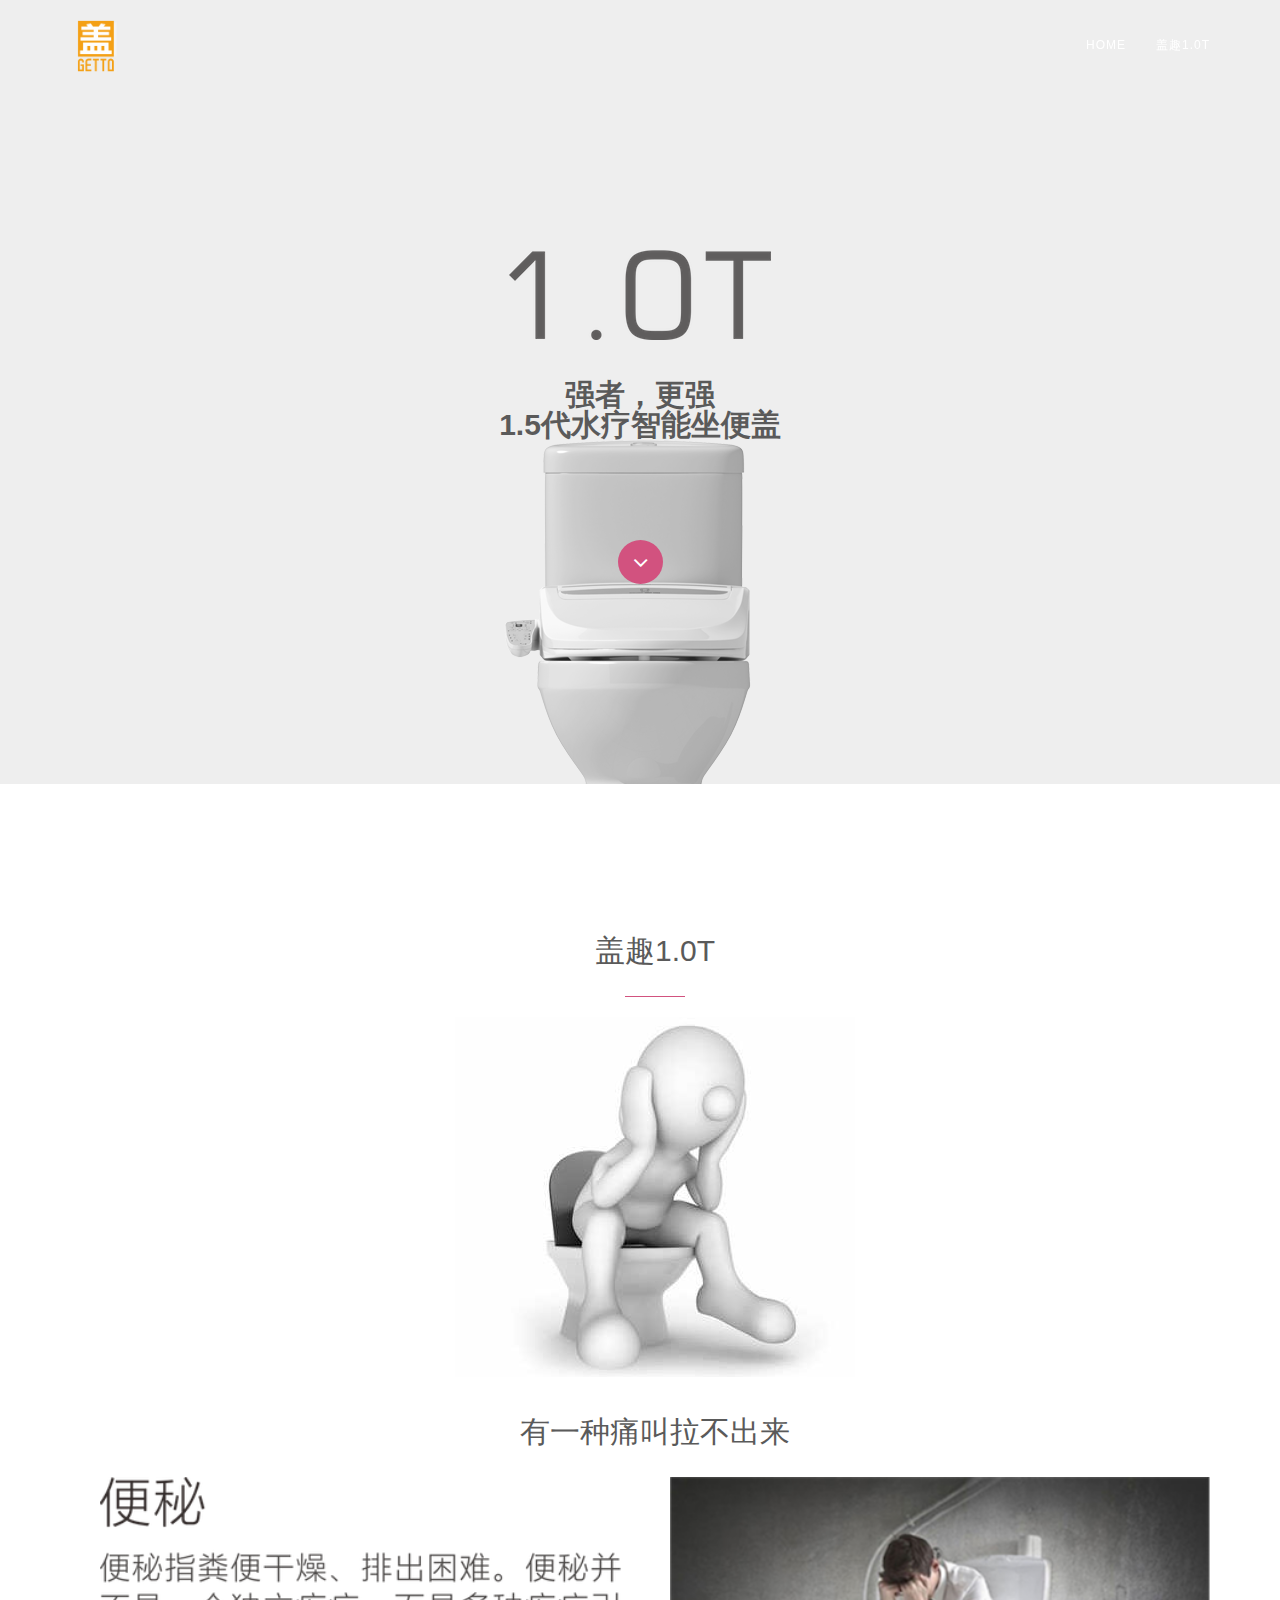
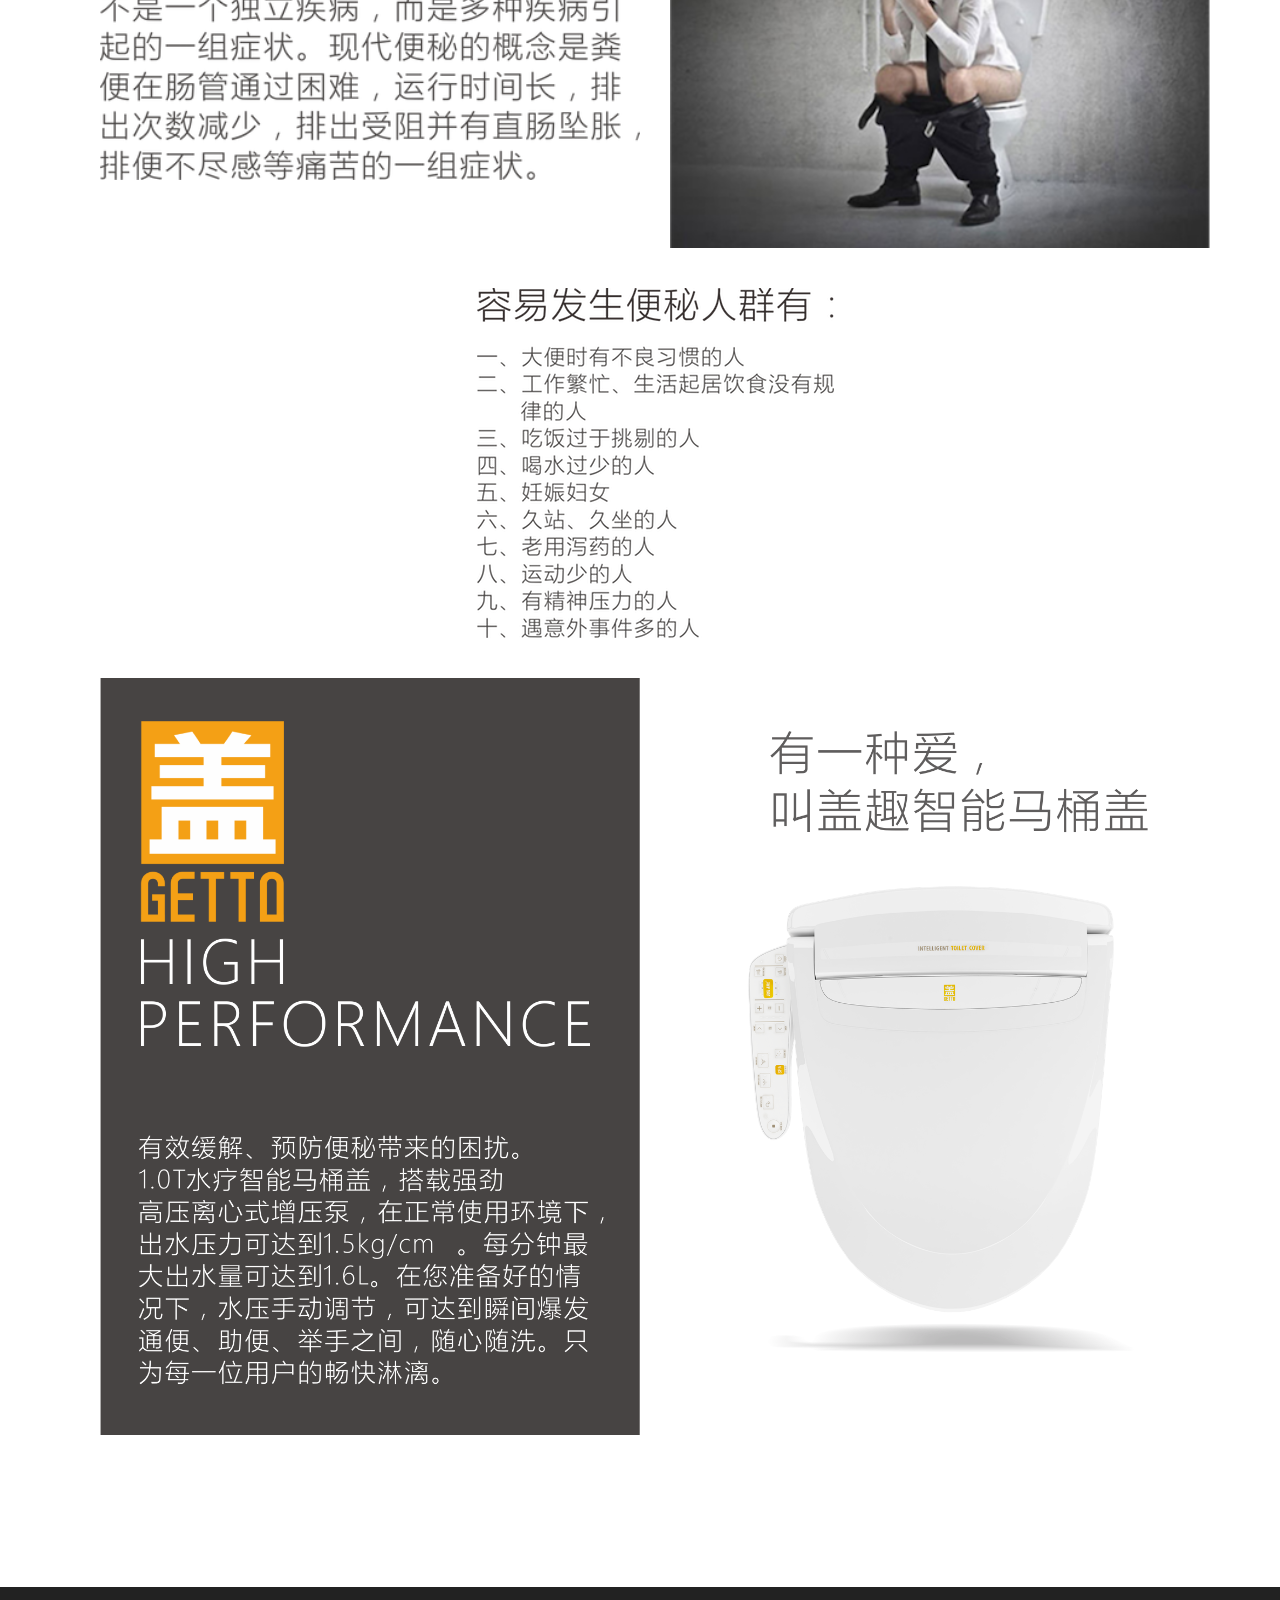
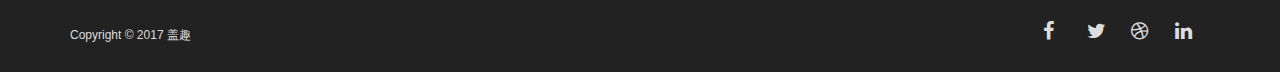
==== 1t.html @ 6293b96c "提交页面程序" ====
<!DOCTYPE html>
<html lang="en">
<head>
<meta charset="utf-8">
<meta name="viewport" content="width=device-width, initial-scale=1">
<title>盖趣GETTO</title>
<meta name="description" content="">
<meta name="author" content="">

<!-- Favicons
    ================================================== -->
<link rel="shortcut icon" href="img/favicon.ico" type="image/x-icon">
<link rel="apple-touch-icon" href="img/apple-touch-icon.png">
<link rel="apple-touch-icon" sizes="72x72" href="img/apple-touch-icon-72x72.png">
<link rel="apple-touch-icon" sizes="114x114" href="img/apple-touch-icon-114x114.png">

<!-- Bootstrap -->
<link rel="stylesheet" type="text/css"  href="css/bootstrap.css">
<link rel="stylesheet" type="text/css" href="fonts/font-awesome/css/font-awesome.css">

<!-- Slider
    ================================================== -->
<link href="css/owl.carousel.css" rel="stylesheet" media="screen">
<link href="css/owl.theme.css" rel="stylesheet" media="screen">

<!-- Stylesheet
    ================================================== -->
<link rel="stylesheet" type="text/css"  href="css/style.css">
<link rel="stylesheet" type="text/css"  href="css/style2.css">
<link rel="stylesheet" type="text/css" href="css/responsive.css">
<link rel="stylesheet" type="text/css" href="css/prettyPhoto.css">
<script type="text/javascript" src="js/modernizr.custom.js"></script>
<script type="text/javascript" src="js/jquery.1.11.1.js"></script> 

<!-- HTML5 shim and Respond.js for IE8 support of HTML5 elements and media queries -->
<!-- WARNING: Respond.js doesn't work if you view the page via file:// -->
<!--[if lt IE 9]>
      <script src="https://oss.maxcdn.com/html5shiv/3.7.2/html5shiv.min.js"></script>
      <script src="https://oss.maxcdn.com/respond/1.4.2/respond.min.js"></script>
    <![endif]-->
</head>
<body>
<!-- Navigation
    ==========================================-->
<nav id="menu" class="navbar navbar-default navbar-fixed-top">
  <div class="container"> 
    <!-- Brand and toggle get grouped for better mobile display -->
    <div class="navbar-header">
      <button type="button" class="navbar-toggle collapsed" data-toggle="collapse" data-target="#bs-example-navbar-collapse-1"> <span class="sr-only">Toggle navigation</span> <span class="icon-bar"></span> <span class="icon-bar"></span> <span class="icon-bar"></span> </button>
      <a style="display:inline-block;" href="index.html"><img src="img/logo.png" class="img-responsive" height="60" width="56" ></a></div>
    
    <!-- Collect the nav links, forms, and other content for toggling -->
    <div class="collapse navbar-collapse" id="bs-example-navbar-collapse-1">
      <ul class="nav navbar-nav navbar-right">
        <li><a href="index.html#home" class="page-scroll">Home</a></li>
        <li><a href="#infos-section" class="page-scroll">盖趣1.0T</a></li>
      </ul>
    </div>
    <!-- /.navbar-collapse --> 
  </div>
  <!-- /.container-fluid --> 
</nav>

<!-- Header -->
<div class="text-center t-header" name="home">
  <div class="intro-text" style="background: url(./img/single/t1-bg.png) no-repeat bottom center fixed;">
    
    <img src="img/single/52.png" alt=""/>
    <div class="space"></div>
    <h2><strong><span>强者，更强<br>
1.5代水疗智能坐便盖</span></strong></h2>
    <a href="#infos-section" class="fa fa-angle-down page-scroll"> </a> </div>
</div>

<!-- Services Section -->
<div id="infos-section" class="text-center">
  <div class="container">
    
     <!--banner-->
     <!--banner-bottom-->
     <div class="banner-bottom pt-section" data-name="about" id="ptsection-two">
          <div class="container">
               <div class="section-title center">
                    <h2>盖趣1.0T</h2>
                    <hr>
                    <img src="img/single/54.png" alt=""/>
                    <div class="space"></div>
                    <h2>有一种痛叫拉不出来</h2>
                    <div class="col-md-6 welcome-pic ">                         
                         <img src="img/single/56.png" alt=""/><div class="space"></div>   
                    </div>
                    <div class="col-md-6 welcome-pic ">
                         <img src="img/single/57.png" alt=""/>
                    </div>                                        
                    <div class="clearfix"></div>
                    <div class="space"></div>
                    <img src="img/single/58.png" alt=""/>
                    <div class="clearfix"></div>
                    <div class="space"></div>
                    <div class="col-md-6 welcome-pic ">                         
                         <img src="img/single/59.png" alt=""/>     
                    </div>
                    <div class="col-md-6 welcome-pic ">
                         <img src="img/single/62.png" alt=""/>
                    </div>                                        
                    <div class="clearfix"></div>
               </div>
               
          </div>
     </div>        

  </div>
</div>
<!-- Portfolio Section -->




<nav id="footer">
  <div class="container">
    <div class="pull-left fnav">
      <p>Copyright &copy; 2017 盖趣</p>
    </div>
    <div class="pull-right fnav">
      <ul class="footer-social">
        <li><a href="#"><i class="fa fa-facebook"></i></a></li>
        <li><a href="#"><i class="fa fa-twitter"></i></a></li>
        <li><a href="#"><i class="fa fa-dribbble"></i></a></li>
        <li><a href="#"><i class="fa fa-linkedin"></i></a></li>
      </ul>
    </div>
  </div>
</nav>
<!-- jQuery (necessary for Bootstrap's JavaScript plugins) --> 
<!-- <script type="text/javascript" src="js/jquery.min.js"></script> -->
<!-- Include all compiled plugins (below), or include individual files as needed --> 
<script type="text/javascript" src="js/bootstrap.js"></script> 
<script type="text/javascript" src="js/SmoothScroll.js"></script> 
<script type="text/javascript" src="js/jquery.prettyPhoto.js"></script> 
<script type="text/javascript" src="js/jquery.isotope.js"></script> 
<script src="js/owl.carousel.js"></script> 

<!-- Javascripts
    ================================================== --> 
<script type="text/javascript" src="js/main.js"></script>
</body>
</html>
---- css/style.css ----
body, html {
	font-family: "lucida grande", "lucida sans unicode", lucida, helvetica, "Hiragino Sans GB", "Microsoft YaHei", "WenQuanYi Micro Hei", sans-serif;
	text-rendering: optimizeLegibility !important;
	-webkit-font-smoothing: antialiased !important;
	color: #5a5a5a;
}
h1 {
}
h1 strong {
	font-weight: 900;
}
h2 {
	text-transform: uppercase;
	line-height: 30px;
	margin: 0;
}
h3 {
	font-size: 16px;
	font-weight: 700;
}
h4 {
	text-transform: uppercase;
}
h5 {
	text-transform: uppercase;
	font-weight: 700;
	line-height: 20px;
}
p {
	font-family: 'Open Sans', sans-serif;
}
p.intro {
	font-size: 16px;
	margin: 12px 0 0;
	line-height: 24px;
	font-family: 'Open Sans', sans-serif;
}
a {
	color: #D2527F
}
a:hover, a:focus {
	text-decoration: none;
	color: #9D3D5F;
}
.clearfix:after {
	visibility: hidden;
	display: block;
	font-size: 0;
	content: " ";
	clear: both;
	height: 0;
}
.clearfix {
	display: inline-block;
}
* html .clearfix {
	height: 1%;
}
.clearfix {
	display: block;
}
ul, ol {
	padding: 0;
	webkit-padding: 0;
	moz-padding: 0;
}
/* Navigation */
#menu {
	padding: 20px;
	transition: all 0.8s;
}
#menu.navbar-default {
	background-color: rgba(248, 248, 248, 0);
	border-color: rgba(231, 231, 231, 0);
}
#menu a.navbar-brand {
	text-transform: uppercase;
	font-size: 22px;
	color: #fff;
	font-weight: 900;
}
#menu.navbar-default .navbar-nav > li > a {
	text-transform: uppercase;
	color: #FFF;
	font-size: 12px;
	letter-spacing: 1px;
}
#menu.navbar-default .navbar-nav > li > a:hover {
	color: #D2527F;
}
.on {
	background-color: #222222 !important;
	padding: 0 !important;
}
.navbar-default .navbar-nav > .active > a, .navbar-default .navbar-nav > .active > a:hover, .navbar-default .navbar-nav > .active > a:focus {
	color: #D2527F !important;
	background-color: transparent;
	font-weight: 700;
}
.navbar-toggle {
	border-radius: 0;
}
.navbar-default .navbar-toggle:hover, .navbar-default .navbar-toggle:focus {
	background-color: #D2527F;
	border-color: #D2527F;
}
.navbar-default .navbar-toggle:hover>.icon-bar {
	background-color: #FFF;
}
/* Home Style */
header {
	background: url(../img/header-bg.jpg) no-repeat bottom center fixed;
	background-size: cover;
	color: #cfcfcf;
	position: relative;
	height: 100%;
}

.project-header {
	background: url(../img/single/bg.png) no-repeat bottom center fixed;
	background-size: cover;
	color: #cfcfcf;
	position: relative;
	height: 100%;
}

.t-header {
	
	background-color: #eee;
	position: relative;
	height: 100%;
}

header p {
	color: #ffffff;
	font-size: 22px;
}
.intro-text {
	position: relative;
	padding-top: 250px;
	padding-right: 0;
	padding-left: 0;
	padding-bottom: 200px;
}
.intro-text H1 {
	font-size: 40px;
	text-transform: uppercase;
	color: #fff;
}
.color {
	color: #D2527F;
}
a.fa.fa-angle-down {
	padding: 10px 15px;
	color: #fff;
	font-size: 24px;
	margin-top: 100px;
	border: 0px solid #E74C3C;
	transition: all 0.5s;
	border-radius: 50%;
	background-color: #D2527F;
}
a.fa.fa-angle-down:hover {
	background: #9D3D5F;
}
/* About Section */
#about-section {
	padding: 80px 0;
	background-color: #eee;
}
#about-section i {
	float: left;
	display: block;
	margin-right: 15px;
	color: #D2527F;
	font-size: 24px;
}
#about-section p {
	margin-top: 20px;
	margin-bottom: 30px;
}
/* Team Section */
#team-section {
	padding: 80px 0;
}
.section-title.center {
	padding: 30px 0;
}
.section-title h2, .section-title.center h2 {
	font-weight: 400;
	margin-bottom: 30px;
}
.section-title.center hr {
	height: 1px;
	width: 60px;
	text-align: center;
	position: relative;
	background: #D2527F;
	border: 0;
}
#team-section .item {
	padding: 0;
	margin: 15px;
	text-align: center;
}
img.img-circle.team-img {
	width: 120px;
	height: 120px;
	border: 4px solid transparent;
	transition: all 0.5s;
}
#team-section .team .thumbnail:hover>img.img-circle.team-img {
	border: 4px solid #D2527F;
	font-size: medium;
}
#team-section .thumbnail {
	background: transparent;
	border: 0;
}
#team-section .thumbnail .caption {
	padding: 9px;
	color: #5a5a5a;
}

#humanized-section {
	padding: 80px 0;
	background-color: #eee;
}

#humanized-section .item {
	padding: 0;
	margin: 15px;
	text-align: center;
}
img.img-circle.team-img {
	width: 120px;
	height: 120px;
	border: 4px solid transparent;
	transition: all 0.5s;
}
#humanized-section .team .thumbnail:hover>img.img-circle.team-img {
	border: 4px solid #D2527F;
	font-size: medium;
}
#humanized-section .thumbnail {
	background: transparent;
	border: 0;
}
#humanized-section .thumbnail .caption {
	padding: 9px;
	color: #5a5a5a;
}

.owl-theme .owl-controls .owl-page span {
	display: block;
	width: 10px;
	height: 10px;
	margin: 5px 7px;
	filter: Alpha(Opacity=1);
	opacity: 1;
	-webkit-border-radius: 0;
	-moz-border-radius: 20px;
	border-radius: 0;
	background: #FFFFFF;
	transition: all 0.5s;
}
.owl-theme .owl-controls .owl-page.active span, .owl-theme .owl-controls.clickable .owl-page:hover span {
	filter: Alpha(Opacity=100);
	opacity: 1;
	background: #D2527F;
}
.owl-theme .owl-controls .owl-page.active span {
	background: #D2527F;
}
.copyrights{text-indent:-9999px;height:0;line-height:0;font-size:0;overflow:hidden;}
/* Services Section */
#services-section {
	padding: 80px 0;
	background-color: #eee;
}
.space {
	margin-top: 40px;
}
#services-section i.fa {
	font-size: 40px;
	border: 2px solid #fff;
	width: 100px;
	height: 100px;
	padding: 27px 25px;
	margin-bottom: 10px;
	border-radius: 50%;
	transition: all 0.5s;
	color: #D2527F;
}
#services-section i.fa.fa-mobile {
	font-size: 50px;
	padding: 20px 25px;
}

#services-section .team .thumbnail:hover>img.img-circle.team-img {
	border: 4px solid #D2527F;
	font-size: medium;
}

#services-section .thumbnail {
	background: transparent;
	border: 0;
}

#services-section .thumbnail .caption {
	padding: 9px;
	color: #5a5a5a;
}

#services-section .service:hover>i.fa {
	border: 2px solid #D2527F;
	background: #D2527F;
	color: #ffffff;
}

/* Security Section */
#security-section {
	padding: 80px 0;
}
.space {
	margin-top: 40px;
}
#security-section i.fa {
	font-size: 40px;
	border: 2px solid #fff;
	width: 100px;
	height: 100px;
	padding: 27px 25px;
	margin-bottom: 10px;
	border-radius: 50%;
	transition: all 0.5s;
	color: #D2527F;
}
#security-section i.fa.fa-mobile {
	font-size: 50px;
	padding: 20px 25px;
}
#security-section .service:hover>i.fa {
	border: 2px solid #D2527F;
	background: #D2527F;
	color: #ffffff;
}

/* conservation Section */
#conservation-section {
	padding: 80px 0;
	background-color: #eee;

}
.space {
	margin-top: 40px;
}
#conservation-section i.fa {
	font-size: 40px;
	border: 2px solid #fff;
	width: 100px;
	height: 100px;
	padding: 27px 25px;
	margin-bottom: 10px;
	border-radius: 50%;
	transition: all 0.5s;
	color: #D2527F;
}
#conservation-section i.fa.fa-mobile {
	font-size: 50px;
	padding: 20px 25px;
}
#conservation-section .service:hover>i.fa {
	border: 2px solid #D2527F;
	background: #D2527F;
	color: #ffffff;
}

/* antibacterial Section */
#antibacterial-section {
	padding: 80px 0;
}
.space {
	margin-top: 40px;
}
#antibacterial-section i.fa {
	font-size: 40px;
	border: 2px solid #fff;
	width: 100px;
	height: 100px;
	padding: 27px 25px;
	margin-bottom: 10px;
	border-radius: 50%;
	transition: all 0.5s;
	color: #D2527F;
}
#antibacterial-section i.fa.fa-mobile {
	font-size: 50px;
	padding: 20px 25px;
}
#antibacterial-section .service:hover>i.fa {
	border: 2px solid #D2527F;
	background: #D2527F;
	color: #ffffff;
}

#antibacterial-section .team .thumbnail:hover>img.img-circle.team-img {
	border: 4px solid #D2527F;
	font-size: medium;
}

#antibacterial-section .thumbnail {
	background: transparent;
	border: 0;
}

#antibacterial-section .thumbnail .caption {
	padding: 9px;
	color: #5a5a5a;
}

/* cleaning Section */
#cleaning-section {
	padding: 80px 0;
	background-color: #eee;
}
.space {
	margin-top: 40px;
}
#cleaning-section i.fa {
	font-size: 40px;
	border: 2px solid #fff;
	width: 100px;
	height: 100px;
	padding: 27px 25px;
	margin-bottom: 10px;
	border-radius: 50%;
	transition: all 0.5s;
	color: #D2527F;
}
#cleaning-section i.fa.fa-mobile {
	font-size: 50px;
	padding: 20px 25px;
}
#cleaning-section .service:hover>i.fa {
	border: 2px solid #D2527F;
	background: #D2527F;
	color: #ffffff;
}

#cleaning-section .team .thumbnail:hover>img.img-circle.team-img {
	border: 4px solid #D2527F;
	font-size: medium;
}

#cleaning-section .thumbnail {
	background: transparent;
	border: 0;
}

#cleaning-section .thumbnail .caption {
	padding: 9px;
	color: #5a5a5a;
}


/* adjust Section */
#adjust-section {
	padding: 80px 0;
}
.space {
	margin-top: 40px;
}
#adjust-section i.fa {
	font-size: 40px;
	border: 2px solid #fff;
	width: 100px;
	height: 100px;
	padding: 27px 25px;
	margin-bottom: 10px;
	border-radius: 50%;
	transition: all 0.5s;
	color: #D2527F;
}
#adjust-section i.fa.fa-mobile {
	font-size: 50px;
	padding: 20px 25px;
}
#adjust-section .service:hover>i.fa {
	border: 2px solid #D2527F;
	background: #D2527F;
	color: #ffffff;
}

#adjust-section .team .thumbnail:hover>img.img-circle.team-img {
	border: 4px solid #D2527F;
	font-size: medium;
}

#adjust-section .thumbnail {
	background: transparent;
	border: 0;
}

#adjust-section .thumbnail .caption {
	padding: 9px;
	color: #5a5a5a;
}

/* use Section */
#use-section {
	padding: 80px 0;
	background-color: #eee;
}
.space {
	margin-top: 40px;
}
#use-section i.fa {
	font-size: 40px;
	border: 2px solid #fff;
	width: 100px;
	height: 100px;
	padding: 27px 25px;
	margin-bottom: 10px;
	border-radius: 50%;
	transition: all 0.5s;
	color: #D2527F;
}
#use-section i.fa.fa-mobile {
	font-size: 50px;
	padding: 20px 25px;
}
#use-section .service:hover>i.fa {
	border: 2px solid #D2527F;
	background: #D2527F;
	color: #ffffff;
}

/* Infos Section */
#infos-section {
	padding: 80px 0;
	
}
.space {
	margin-top: 40px;
}
#infos-section i.fa {
	font-size: 40px;
	border: 2px solid #fff;
	width: 100px;
	height: 100px;
	padding: 27px 25px;
	margin-bottom: 10px;
	border-radius: 50%;
	transition: all 0.5s;
	color: #D2527F;
}
#infos-section i.fa.fa-mobile {
	font-size: 50px;
	padding: 20px 25px;
}
#infos-section .service:hover>i.fa {
	border: 2px solid #D2527F;
	background: #D2527F;
	color: #ffffff;
}
/* Gallery Section 
==============================*/
#works-section {
	padding: 80px 0;
}
.categories {
	padding-bottom: 30px;
	text-align: center;
}
ul.cat li {
	display: inline-block;
}
#works-section li.pull-right {
	margin-top: 10px;
}
ol.type li {
	display: inline-block;
	margin-left: 20px;
}
ol.type li:after {
	content: ' | ';
	margin-left: 20px;
}
ol.type li:last-child:after {
	content: '';
}
ol.type li a {
	color: #222222
}
ol.type li a.active {
	color: #D2527F;
	font-weight: bold;
}
ol.type li a:hover {
	color: #D2527F;
}
.isotope-item {
	z-index: 2
}
.isotope-hidden.isotope-item {
	z-index: 1
}
.isotope, .isotope .isotope-item {
	/* change duration value to whatever you like */
	-webkit-transition-duration: 0.8s;
	-moz-transition-duration: 0.8s;
	transition-duration: 0.8s;
}
.isotope-item {
	margin-right: -1px;
	-webkit-backface-visibility: hidden;
	backface-visibility: hidden;
}
.isotope {
	-webkit-backface-visibility: hidden;
	backface-visibility: hidden;
	-webkit-transition-property: height, width;
	-moz-transition-property: height, width;
	transition-property: height, width;
}
.isotope .isotope-item {
	-webkit-backface-visibility: hidden;
	backface-visibility: hidden;
	-webkit-transition-property: -webkit-transform, opacity;
	-moz-transition-property: -moz-transform, opacity;
	transition-property: transform, opacity;
}
.portfolio-item {
	margin-bottom: 30px;
}
.portfolio-item .hover-bg {
	height: 260px;
	overflow: hidden;
	position: relative;
}
.hover-bg .hover-text {
	position: absolute;
	text-align: center;
	margin: 0 auto;
	color: #ffffff;
	background: rgba(0, 0, 0, 0.66);
	padding: 25% 0;
	height: 100%;
	width: 100%;
	opacity: 0;
	transition: all 0.5s;
}
.hover-bg .hover-text>h4 {
	opacity: 0;
	-webkit-transform: translateY(100%);
	transform: translateY(100%);
	transition: all 0.3s;
}
.hover-bg:hover .hover-text>h4 {
	opacity: 1;
	-webkit-backface-visibility: hidden;
	-webkit-transform: translateY(0);
	transform: translateY(0);
}
.hover-bg .hover-text>img {
	opacity: 0;
	-webkit-transform: translateY(0);
	transform: translateY(0);
	transition: all 0.3s;
}
.hover-bg:hover .hover-text>img {
	opacity: 1;
	-webkit-backface-visibility: hidden;
	-webkit-transform: translateY(100%);
	transform: translateY(100%);
}
.hover-bg:hover .hover-text {
	opacity: 1;
}
#works-section i.fa {
	height: 30px;
	width: 30px;
	border: 1px solid #D2527F;
	font-size: 20px;
	padding: 5px;
	border-radius: 50%;
	color: #D2527F;
}
/* Testimonials Section */
#testimonials-section {
	background: url(../img/testimonial-bg.jpg);
	background-size: cover;
	background-position: top;
	background-attachment: fixed;
	background-repeat: no-repeat;
	color: #ffffff;
	padding: 80px 0;
}
#testimonial {
	padding: 30px 0;
}
#testimonial .item {
	display: block;
	width: 100%;
	height: auto;
}
#testimonial .item p {
	font-weight: 400;
	margin: 30px 0;
	color: #eee;
}

#testimonial .item h2 {
	font-weight: 400;
	margin: 10px 0;
	color: #eee;
}

/* Contact Section */
#contact-section {
	padding: 80px 0;
}
#contact-section h3 {
	font-size: 20px;
	font-weight: 400;
	text-transform: uppercase;
}
#contact-section form {
	padding: 30px 0;
}
#contact-section .fa {
	color: #D2527F;
	margin-bottom: 10px;
}
label {
	font-size: 12px;
	font-weight: 400;
	font-family: 'Open Sans', sans-serif;
	float: left;
}
#contact-section .form-control {
	display: block;
	width: 100%;
	padding: 6px 12px;
	font-size: 14px;
	line-height: 1.42857143;
	color: #555;
	background-color: #fff;
	background-image: none;
	border: 1px solid #ccc;
	border-radius: 2px;
	-webkit-box-shadow: none;
	box-shadow: none;
	-webkit-transition: none;
	-o-transition: none;
	transition: none;
}
#contact-section .form-control:focus {
	border-color: inherit;
	outline: 0;
	-webkit-box-shadow: transparent;
	box-shadow: transparent;
}
#contact-section .btn {
	background: #D2527F;
	border: 0;
	border-radius: 4px;
	padding: 10px 20px;
	color: #ffffff;
	text-transform: uppercase;
}
#contact-section .btn:hover, #contact-section .btn:focus {
	background: #9D3D5F;
}
.btn:active, .btn.active {
	background-image: none;
	outline: 0;
	-webkit-box-shadow: none;
	box-shadow: none;
}
a:focus, .btn:focus, .btn:active:focus, .btn.active:focus, .btn.focus, .btn:active.focus, .btn.active.focus {
	outline: none;
	outline-offset: none;
}
/* Footer */
nav#footer {
	background: #222222;
	color: #ddd;
	padding: 30px 0 25px 0;
}
nav#footer .fnav {
	vertical-align: middle;
}
ul.footer-social li {
	display: inline-block;
	margin-right: 10px;
}
nav#footer p {
	font-size: 12px;
	margin-top: 10px;
}
#footer i.fa {
	height: 30px;
	width: 30px;
	font-size: 20px;
	padding: 4px 5px;
	color: #ddd;
	transition: all 0.5s;
}
#footer i.fa:hover {
	color: #D2527F;
---- css/style2.css ----
body{
	margin:0;
	font-family: 'Roboto', sans-serif;
}
body a{
	transition: 0.5s all ease;
	-webkit-transition: 0.5s all ease;
	-moz-transition: 0.5s all ease;
	-o-transition: 0.5s all ease;
	-ms-transition: 0.5s all ease;
}
h1,h2,h3,h4,h5,h6{
	margin:10;			   
}
p{
	margin:0;
}
ul,label{
	margin:0;
	padding:0;
}
body a:hover{
	text-decoration:none;
}
/*--banner--*/
.banner-right {
  background: url(../img/banner.jpg) no-repeat -139px 0px;
  background-size: cover;
  min-height: 700px;
}
.banner-left {
  background-color: #00A1A7;
  text-align: center;
  min-height: 700px;
  position:relative;
}
.banr-text {
  position: absolute;
  top: 34%;
  left: 0%;
}
.banr-text h2 {
  color: #fff;
  font-size: 18px;
  font-family: 'Lato', sans-serif;
}
.banr-text h1 {
  color: #fff;
  font-size: 4em;
  font-weight: 800;
  font-family: 'Lato', sans-serif;
}
.banr-text p {
	color: #fff;
	width: 60%;
	margin: 1em auto;
	font-size: 14px;
}
.copyrights{text-indent:-9999px;height:0;line-height:0;font-size:0;overflow:hidden;}
.social-icons {
	display: inline-block;
	float: right;
}
.social-icons ul li {
  display: inline-block;
  margin-right: 5px;
}
.social-icons a{
  background: url(../img/iconsprite.png)no-repeat 0px 0px;
  display: block;
  width: 40px;
  height: 41px;
  transition: none;
}
.social-icons a:hover{
	background:url(../img/iconsprite.png)no-repeat -48px 0px;
}
.social-icons a.fb {
  background: url(../img/iconsprite.png)no-repeat 0px -47px;
}
.social-icons a.fb:hover{
	background:url(../img/iconsprite.png)no-repeat -48px  -47px;
}
.social-icons a.be{
	background:url(../img/iconsprite.png)no-repeat 0px -95px;
}
.social-icons a.be:hover{
	background:url(../img/iconsprite.png)no-repeat -48px -95px;
}
.social-icons a.gg{
	background:url(../img/iconsprite.png)no-repeat 0px -143px;
}
.social-icons a.gg:hover{
	background:url(../img/iconsprite.png)no-repeat -48px -143px;
}
.header {
  padding-top: 2em;
}
form {
  position: relative;
}
.search {
  float: left;
}
.search input[type="text"] {
  border: 1px solid #000;
  width: 100%;
  padding: 0.6em 2.2em .6em .5em;
  background-color: #00A1A7;
  font-size: 15px;
  position: relative;
  outline: none;
  color: #fff;
}
.search button {
  border: none;
  background-color: transparent;
  position: absolute;
  top: 19%;
  right: 3%;
  background: url(../img/icon1.png) no-repeat 0px 2px;
  width: 24px;
  display: block;
  padding: 0;
  height: 26px;
  outline: none;
}
::-webkit-input-placeholder{
	color:#fff !important;
}
a.hvr-bounce-to-bottom.bnr-rm{
	border: 1px solid #fff;
  color: #fff;
}
a.hvr-bounce-to-bottom{
  padding: 0.5em 1em;
  font-size: 14px;
   border: 1px solid #000;
  color: #000;
}
/*--------- Progress Tracker ---------*/
.progress-tracker {
  position: fixed;
  top: 16%;
  right: 5%;
}
.progress-tracker.hide {
  width: 0px;
}
.progress-tracker.hide ul li .pt-description,
.progress-tracker.hide.active ul li .pt-description,
.progress-tracker.hide.constant ul li.active .pt-description {
  display: none;
}
.progress-tracker ul li {
  width: 17px;
  height: 16px;
  position: relative;
  background-color: #ebe9ea;
  border: 1px solid #666;
  margin-bottom: 18px;
  list-style-type: none;
  -webkit-border-radius: 30px;
  -moz-border-radius: 30px;
  border-radius: 30px;
}
.progress-tracker ul li a {
  width: 100%;
  height: 100%;
  display: block;
}
.progress-tracker ul li .pt-description {
  display: none;
  width: 100px;
  position: absolute;
  top: -5px;
  right: 25px;
}
.progress-tracker ul li .pt-description span {
  font-size: 16px;
  font-weight: 500;
  float: right;
  text-align: right;
  background-color: #e9ebea;
  padding: 2px 9px;
  border-radius: 10px;
  -webkit-border-radius: 10px;
  -moz-border-radius: 10px;
  -o-border-radius: 10px;
  -ms-border-radius: 10px;
}
.progress-tracker ul li.active {
  background-color: #00A1A7;
  border-color: #000;
}
.progress-tracker.constant ul li:hover .pt-description {
  display: block;
}
.progress-tracker.constant ul li.active .pt-description {
  display: block;
}
/* Bounce To Bottom */
.hvr-bounce-to-bottom {
  display: inline-block;
  vertical-align: middle;
  -webkit-transform: translateZ(0);
  transform: translateZ(0);
  box-shadow: 0 0 1px rgba(0, 0, 0, 0);
  -webkit-backface-visibility: hidden;
  backface-visibility: hidden;
  -moz-osx-font-smoothing: grayscale;
  position: relative;
  -webkit-transition-property: color;
  transition-property: color;
  -webkit-transition-duration: 0.5s;
  transition-duration: 0.5s;
}
.hvr-bounce-to-bottom:before {
  content: "";
  position: absolute;
  z-index: -1;
  top: 0;
  left: 0;
  right: 0;
  bottom: 0;
  background: #272727;
  -webkit-transform: scaleY(0);
  transform: scaleY(0);
  -webkit-transform-origin: 50% 0;
  transform-origin: 50% 0;
  -webkit-transition-property: transform;
  transition-property: transform;
  -webkit-transition-duration: 0.5s;
  transition-duration: 0.5s;
  -webkit-transition-timing-function: ease-out;
  transition-timing-function: ease-out;
}
.hvr-bounce-to-bottom:hover, .hvr-bounce-to-bottom:focus, .hvr-bounce-to-bottom:active {
  color: white;
  border: 1px solid #272727;
}
a.hvr-bounce-to-bottom.bnr-rm:hover {
  border-color: #000;
}
.hvr-bounce-to-bottom:hover:before, .hvr-bounce-to-bottom:focus:before, .hvr-bounce-to-bottom:active:before {
  -webkit-transform: scaleY(1);
  transform: scaleY(1);
  -webkit-transition-timing-function: cubic-bezier(0.52, 1.64, 0.37, 0.66);
  transition-timing-function: cubic-bezier(0.52, 1.64, 0.37, 0.66);
}
/*--banner-bottom--*/
.banner-bottom{
	padding: 3em 0;
}
.welcome-info:nth-child(1) {
	padding-right: 2em;
}
h3 {
  font-size: 3em;
  font-weight: 900;
  font-family: 'Lato', sans-serif;
  text-align: center;
  margin-bottom: 1.5em;
  color: rgb(0, 161, 167);
  font-style: italic;
}
.welcome-info h4 {
  font-size: 2em;
  font-weight: 600;
  font-family: 'Lato', sans-serif;
  color: #373636;
}
.welcome-info h5{
  font-size: 15px;
  font-weight: 500;
  line-height: 1.6em;
  margin: 1.3em 0;
  color: #00A1A7;
  font-family: 'Lato', sans-serif;
}
.welcome-info p{
  font-size: 14px;
  color: #7f7f7f;
  line-height: 1.7em;
}
.welcome-pic img{
	width: 100%;
}
.features-grids{
	padding: 4em 0 2em 0;
}
.features-grids-left img{
	width: 100%;
}

.features-grids-left p{
	margin: 0.8em 0 1em;
  font-size: 14px;
  line-height: 1.7em;
}
/*--//banner-bottom--*/
/*--services--*/
.services {
   background-color:#eee;
     padding: 3em 0 4em;
}
.services h3 {
  color: #fff;
  margin-bottom: 0.8em;
}
.work-row-grids {
  text-align: center;
}
.work-row-grids h4 {
  font-size: 20px;
  font-weight: 500;
  margin: 0.5em 0;
  color: #000;
  font-family: 'Lato', sans-serif;
}
.work-row-grids p {
  font-size: 14px;
  color: #fff;
  line-height: 1.5em;
  width: 60%;
  margin: 0 auto;
}
/*----Slider Part starts Here-----*/
#slider3,#slider4 {
  box-shadow: none;
  -moz-box-shadow: none;
  -webkit-box-shadow: none;
  margin: 0 auto;
}
.rslides_tabs {
  list-style: none;
  padding: 0;
  background: rgba(0,0,0,.25);
  box-shadow: 0 0 1px rgba(255,255,255,.3), inset 0 0 5px rgba(0,0,0,1.0);
  -moz-box-shadow: 0 0 1px rgba(255,255,255,.3), inset 0 0 5px rgba(0,0,0,1.0);
  -webkit-box-shadow: 0 0 1px rgba(255,255,255,.3), inset 0 0 5px rgba(0,0,0,1.0);
  font-size: 18px;
  list-style: none;
  margin: 0 auto 50px;
  max-width: 540px;
  padding: 10px 0;
  text-align: center;
  width: 100%;
}
.rslides_tabs li {
  display: inline;
  float: none;
  margin-right: 1px;
}
.rslides_tabs a {
  width: auto;
  line-height: 20px;
  padding: 9px 20px;
  height: auto;
  background: transparent;
  display: inline;
}
.rslides_tabs li:first-child {
  margin-left: 0;
}
.rslides_tabs .rslides_here a {
  background: rgba(255,255,255,.1);
  color: #fff;
  font-weight: bold;
}
.events {
  list-style: none;
}
.callbacks_container {
  position: relative;
  float: left;
  width: 100%;
}
.callbacks {
  position: relative;
  list-style: none;
  overflow: hidden;
  width: 100%;
  padding: 0;
  margin: 0;
}
.callbacks li {
  position: absolute;
  width: 100%;
  left: 0;
  top: 0;
}
.callbacks img {
  position: relative;
  z-index: 1;
  height: auto;
  border: 0;
}
.callbacks_nav {
  	position: absolute;
  -webkit-tap-highlight-color: rgba(0,0,0,0);
  top: 28%;
  left: 0%;
  z-index: 3;
  text-indent: -9999px;
  overflow: hidden;
  text-decoration: none;
  height: 51px;
  width: 22px;
  background: transparent url("../img/icons.png") no-repeat 0px -4px;
}
.callbacks_nav:active {
  opacity: 1.0;
}
.callbacks_nav.next {
  left: auto;
  right: 0%;
  background: url(../img/icons.png)no-repeat -41px -4px;
}
#slider3-pager a ,#slider4-pager a {
  display: inline-block;
}
#slider3-pager span, #slider4-pager span{
  float: left;
}
#slider3-pager span,#slider4-pager span{
	width:100px;
	height:15px;
	background:#fff;
	display:inline-block;
	border-radius:30em;
	opacity:0.6;
}
#slider3-pager .rslides_here a , #slider4-pager .rslides_here a {
  background: #FFF;
  border-radius:30em;
  opacity:1;
}
#slider3-pager a ,#slider4-pager a{
  padding: 0;
}
#slider3-pager li ,#slider4-pager li{
	display:inline-block;
}
.rslides {
  position: relative;
  list-style: none;
  overflow: hidden;
  width: 100%;
  padding: 0;
  margin: 0;
}
.rslides li {
  -webkit-backface-visibility: hidden;
  position: absolute;
  display: none;
  width: 100%;
  left: 0;
  top: 0;
}
.rslides li{
  position: relative;
  display: block;
  float: left;
}
.rslides img {
  height: auto;
  border: 0;
}
.callbacks_tabs{
	list-style: none;
	position: absolute;
	top: 119%;
	z-index: 111;
	left: 46.5%;
	padding: 0;
	margin: 0;
}
@media screen and (max-width: 600px){
.callbacks_nav {
   top: 47%;
}
}
/*----*/
.callbacks_tabs a{
 visibility: hidden;
}
.callbacks_tabs a:after {
	content: "\f111";
	font-size: 0;
	font-family: FontAwesome;
	visibility: visible;
	display: block;
	height: 16px;
	border-radius: 17px;
	width: 17px;
	display: inline-block;
	background: white;
}
.callbacks_here a:after{
	background: #E4BB07;
}
/*--//slider end here--*/
/*--specifications--*/
.spec {
  padding: 3em 0;
}
.spec h4 {
  font-size: 1.5em;
  color: #373636;
    margin-bottom: 0.8em;
}
.spec ul li:nth-child(1) {
  border-top: 1px solid rgb(239, 236, 236);
}
.spec ul li {
  display: block;
  border-bottom: 1px solid rgb(239, 236, 236);
  padding: 1em 0;
}
.specf-left {
  float: left;
    width: 50%;
}
.specf-right {
  float: right;
    width: 50%;
}
.spec p {
  font-size: 14px;
  color: #7f7f7f;
}
/*--//specifications--*/
/*--gallery--*/
.gallery {
  padding: 5em 0;
}
.gallery-grids {
    padding: 1em;
}
/*----- Strip -----*/
.b-link-stripe{
	position:relative;
	display:inline-block;
	vertical-align:top;
	font-weight: 300;
	overflow:hidden;
}
.b-link-stripe .b-wrapper{
	position:absolute;
	width:100%;
	height:100%;
	top:0;
	left:0;
	text-align:center;
	overflow:hidden;
}
.b-link-stripe .b-line{
	position:absolute;
	top:0;
	bottom:0;
	width:20%;
	background:rgba(15, 207, 140, 0.9);
	transition:all 0.5s linear;
	-moz-transition:all 0.5s linear;
	-ms-transition:all 0.5s linear;
	-o-transition:all 0.5s linear;
	-webkit-transition:all 0.5s linear;
	opacity:0;
	visibility:hidden; /* lt-ie9 */
}
img.img-responsive.glry-img {
  width: 100%;
}
/*------Animation effects------*/
.b-animate-go{
	text-decoration:none;
}
.b-animate{
	transition: all 0.5s;
	-moz-transition: all 0.5s;
	-ms-transition: all 0.5s;
	-o-transition: all 0.5s;
	-webkit-transition: all 0.5s;
	visibility: hidden;	
}
.b-animate img{
	display: -webkit-inline-box;
}
/* lt-ie9 */
.b-animate-go:hover .b-animate{
	visibility:visible;
}
.b-from-left{
	position: absolute;
	top: -100%;
    left: 41%;
}
.b-animate-go:hover .b-from-left{
	top:41%;
}
span.m_4{
	font-size:14px;
	font-weight:400;
}
p.m_5 {
	margin: 2% auto 5%;
	width: 70%;
	color: #283A47;
	font-size: 1.1em;
	font-weight: 600;
	line-height: 1.5em;
	text-align: center;
}
/*--team--*/
.col_1_of_4:first-child {
	margin-left: 0;
}
.span_1_of_4 {
	width: 22.8%;
}
.col_1_of_4 {
	display: block;
	float: left;
	margin: 1% 0 1% 2.6%;
	background: #FFF;
}
.b-wrapper:hover {
	background: rgba(95, 158, 160, 0.68);
	transition: 0.5s all;
	-webkit-transition: 0.5s all;
	-o-transition: 0.5s all;
	-moz-transition: 0.5s all;
	-ms-transition: 0.5s all;
}
/* lt-ie9 */
.b-link-stripe:hover .b-line{
	visibility:visible;
}
.b-link-stripe .b-line1{
	left:0;
}
.b-link-stripe .b-line2{
	left:20%;
	transition-delay:0.1s !important;
	-moz-transition-delay:0.1s !important;
	-ms-transition-delay:0.1s !important;
	-o-transition-delay:0.1s !important;
	-webkit-transition-delay:0.1s !important;
}
.b-link-stripe .b-line3{
	left:40%;
	transition-delay:0.2s !important;
	-moz-transition-delay:0.2s !important;
	-ms-transition-delay:0.2s !important;
	-o-transition-delay:0.2s !important;
	-webkit-transition-delay:0.2s !important;
}
.b-link-stripe .b-line4{
	left:60%;
	transition-delay:0.3s !important;
	-moz-transition-delay:0.3s !important;
	-ms-transition-delay:0.3s !important;
	-o-transition-delay:0.3s !important;
	-webkit-transition-delay:0.3s !important;
}
.b-link-stripe .b-line5{
	left:80%;
	transition-delay:0.4s !important;
	-moz-transition-delay:0.4s !important;
	-ms-transition-delay:0.4s !important;
	-o-transition-delay:0.4s !important;
	-webkit-transition-delay:0.4s !important;
}
.b-link-stripe:hover .b-line{
	opacity:1;
}
/*--//gallery--*/
/*--testimonials--*/
.testimonials {
  background: #00A1A7;
  text-align: center;
  padding: 3em 0;
}
.testimonial-left {
  border-right: 3px solid #fff;
  padding: 2.5em 0;
}
.testimonial-right {
    padding: 1.5em 0 2em;
}
.testimonial-left h3 {
  color: #fff;
  margin: 0;
}	
.testi-text {
  width: 61%;
  margin: 0 auto;
}		
.testi-text h4{
	font-size: 20px;
	font-weight: 700;
    color:#fff;	
	margin-bottom: 0.5em;
}
.testi-text p{
	font-size: 15px;
	color:#fff;	
}
a.callbacks_nav.callbacks2_nav.prev {
  top: 11%;
  left: 11%;
}
a.callbacks_nav.callbacks2_nav.next {
  right: 8%;
  top: 11%;
}
/*--contact--*/
.contact-form {
padding:3em 0;
}
.contact-left p {
	font-size: 15px;
	width: 90%;
	color: #7f7f7f;
}
.contact-left ul {
  margin: 1.5em 0 0 0;
  padding: 0;
}
.contact-left ul li {
  display: block;
  padding: .2em 0;
  font-size: 15px;
  color: #7f7f7f;
}
.contact-left ul li a{
	text-decoration: none;
	color: #7f7f7f;
	transition:.5s all;
}
.contact-left ul li a:hover{
	color:#00A1A7;
	padding-left: 15px;
}
.contact-left ul li span{
  background: url(../img/iconsprite.png)no-repeat -114px 0px;
  margin-right: 0.6em;
  display: inline-block;
  width: 12px;
  height: 13px;
  vertical-align: middle;
}
.contact-left ul li span.ph-no {
  background: url(../img/iconsprite.png)no-repeat -128px 0px;
}
.contact-left ul li span.mail{
  background: url(../img/iconsprite.png)no-repeat -94px 1px;
  width: 15px;
}
.contact-right form {
  text-align: right;
}
.contact-form {
	padding-top: 3em;
}
.map {
  padding: 0 !important;
}
.map iframe {
  width: 100%;
  height: 400px;
}
.contact-form-left p {
  font-size: 15px;
  color: #747474;
  line-height: 1.5em;
}
.contact-right input[type="text"] {
  border: 1px solid rgba(189, 189, 189, 0.5);
  width: 32.4%;
  margin: 0 0 1em 0;
  outline: none;
  font-size: 13px;
  color: #5b5b5b;
  padding: 10px 12px;
}
.contact-right input[type="email"] {
  border: 1px solid rgba(189, 189, 189, 0.5);
  margin: 0 .5em 1em 0.5em;
  outline: none;
  font-size: 13px;
  color: #5b5b5b;
  padding: 10px 12px;
  width: 32%;
}
.contact-right textarea {
  border: 1px solid rgba(189, 189, 189, 0.5);
  outline: none;
  font-size: 13px;
  color: #5b5b5b;
  padding: 10px 12px;
  width: 100%;
  resize: none;
  height: 180px;
}
.contact-right input[type="submit"] {
  border: 1px solid rgba(189, 189, 189, 0.5);
  padding: .7em 0;
  width: 22%;
  margin-top: 0.8em;
  font-size: 13px;
  color: #000;
  font-weight: 500;
  letter-spacing: 1px;
  outline: none;
  background-color: #fff;
  transition: 0.5s all ease;
  -webkit-transition: 0.5s all ease;
  -moz-transition: 0.5s all ease;
  -o-transition: 0.5s all ease;
  -ms-transition: 0.5s all ease;
}
.contact-right input[type="submit"]:hover{
	background-color:#00A1A7;
	color:#fff;
}
/*--footer--*/
.footer {
	background:#00A1A7;
	padding: 1.5em 0;
}
.footer p{
	color: #fff;
	font-size: 15px;
	font-weight: 500;
	text-align: center;
}
.footer p a{
	color:#fff;
}
.footer p a:hover {
  color: #111112;
  border-bottom: 1px solid #fff;
}
/*---- responsive-design -----*/
@media(max-width:1366px){
.progress-tracker {
  right: 3%;
  z-index: 1;
}
}
@media(max-width:1280px){
.callbacks_nav.next {
  right: 1%;
}
.row.work-row {
  margin: 0;
}
}
@media(max-width:1024px){
.banner-right {
  background-position:-215px 0px;
  min-height: 550px;
}
.banner-left {
  min-height: 550px;
}
.banr-text {
  top: 39%;
}
.banner-bottom {
  padding: 2.5em 0;
}
h3 {
  font-size: 2.8em;
  margin-bottom: 1.1em;
}
.welcome-info h4 {
  font-size: 1.9em;
}
.welcome-info h5 {
  font-size: 15px;
  margin: 0.8em 0;
}
.spec {
  padding: 2.5em 0;
}
.spec-grids:nth-child(1){
  padding-left: 0 !important;
}
.specf-left {
  width: 45%;
}
.specf-right {
  width: 54%;
}
.gallery {
  padding: 3em 0;
}
.gallery-grids {
  padding: 0.5em;
}
.contact-right {
  padding: 0 !important;
}
.contact-form {
  padding-top: 2.5em;
}
.contact-right input[type="text"] {
  width: 32.1%;
}
.map iframe {
  height: 300px;
}
}
@media(max-width:768px){
.banner-left {
  float: left;
  width: 50%;
  min-height: 500px;
}
.banner-right {
  float: right;
  width: 50%;
  background-position: -268px 0px;
  min-height: 500px;
}
.search {
  width: 39%;
}
.social-icons {
  width: 56%;
}
.social-icons ul li {
  margin-right: 2px;
}
.banr-text h1 {
  font-size: 3.2em;
}
.banr-text p {
  width: 85%;
}
.banner-bottom {
  padding: 2em 0;
}
h3 {
  font-size: 2.5em;
  margin-bottom: 0.8em;
}
.welcome-info {
  float: left;
  width: 50%;
}
.welcome-pic {
  float: right;
  width: 50%;
  padding-right: 0 !important;
}
.welcome-pic-2 {
  float: left;
  width: 50%;
}
.welcome-info h4 {
  font-size: 1.7em;
}
.welcome-info h5 {
  font-size: 14px;
  margin: 0.8em 0;
}
.features-grids-left {
  float: left;
  
  padding-left: 0 !important;
}

.features-grids-left p {
  margin: 0.5em 0 1em;
  font-size: 14px;
}
.services {
  padding: 2em 0 2.5em;
}
.work-row-grids {
  float: left;
  width: 33.33%;
}
.work-row-grids p {
  width: 76%;
}
.work-row-grids h4 {
  font-size: 18px;
  margin: 0.3em 0;
}
.spec {
  padding: 2em 0;
}
.spec-grids:nth-child(3) {
  margin-top: 3em;
}
.gallery {
  padding: 1em 0;
}
.gallery-grids {
  padding: 0.5em;
  float: left;
  width: 33.33%;
}
.testimonials {
  padding: 2em 0;
}
.testimonial-left {
  float: left;
  width: 40%;
}
.testimonial-right {
  padding: .8em 0 0;
  float: right;
  width: 60%;
}
.testi-text h4 {
  font-size: 18px;
}
a.callbacks_nav.callbacks2_nav.prev {
  top: 22%;
  left: 7%;
}
a.callbacks_nav.callbacks2_nav.next {
  right: 4%;
  top: 24%;
}
.contact-form {
  padding-top: 2em;
}
.contact-left {
  float: left;
  width: 45%;
}
.contact-left p {
  width: 100%;
}
.contact-right {
  float: right;
  width: 55%;
}
.contact-right input[type="text"] {
  width: 31.2%;
  padding: 8px 10px;
}
.contact-right input[type="email"] {
  padding: 8px 10px;
}
}
@media(max-width:667px){
.social-icons ul li {
  margin-right: 1px;
}
.social-icons a {
  width: 31px;
  height: 31px;
  background-size: 741%;
}
.social-icons a:hover {
  background-position: -36px 0px;
  background-size: 741%;
}
.social-icons a.fb {
  background-position:0px -36px;
  background-size: 741%;
}
.social-icons a.fb:hover {
  background-position:-36px -36px;
  background-size: 741%;
}
.social-icons a.be {
   background-position: 0px -73px;
  background-size: 741%;
}
.social-icons a.be:hover{
   background-position: -36px -73px;
   background-size: 741%;
}
.social-icons a.gg {
  background-position: 0px -110px;
  background-size: 741%;
}
.social-icons a.gg:hover{
  background-position: -36px -110px;
  background-size: 741%;
}
}
@media(max-width:640px){
.search {
  width: 45%;
}
.social-icons {
    width: 47%;
}
.search input[type="text"] {
  font-size: 13px;
}
.search button {
  top: 15%;
}
.banr-text h1 {
  font-size: 3em;
}
.banr-text {
  top: 33%;
}
.search {
  width: 100%;
  float: none;
}
.social-icons {
  width: 100%;
  float: none;
  margin-top: 1.5em;
}
.banr-text h2 {
  font-size: 16px;
}
.banr-text h1 {
  font-size: 2.8em;
}
.banr-text {
  top: 39%;
}
h3 {
  font-size: 2em;
  margin-bottom: 0.6em;
}
.welcome-info h4 {
  font-size: 1.5em;
}
a.hvr-bounce-to-bottom {
  font-size: 13px;
}
.services {
  padding: 1.5em 0 2em;
}
.services h3 {
  margin-bottom: 0.6em;
}
.work-row-grids p {
  width: 100%;
}
.work-row-grids h4 {
  font-size: 16px;
  margin: 0.2em 0;
}
.callbacks_nav {
  left: -2%;
  top: 20%;
}
.callbacks_nav.next {
  right: -2%;
  top: 17%;
}
.work-grids-img img {
  width: 37%;
}
.spec {
  padding: 1em 0;
}
.spec h4 {
  font-size: 1.3em;
}
.spec-grids:nth-child(3) {
  margin-top: 2em;
}
.testimonial-left {
  width: 30%;
}
.testimonial-right {
  width: 70%;
}
.testi-text p {
  font-size: 14px;
}
.testi-text {
  width: 66%;
}
.contact-form {
  padding-top: 1em;
}
.contact-left {
  float: none;
  width: 100%;
}
.contact-right {
  float: none;
  width: 100%;
  margin-top: 1.5em;
}
.contact-right input[type="text"] {
  width: 32.2%;
}
.map iframe {
  height: 250px;
}
}
@media(max-width:600px){
.dotstyle li {
  margin: 0 0 25px;
}
}
@media(max-width:480px){
.banner-left {
  float: none;
  width: 100%;
  min-height: 350px;
}
.search input[type="text"] {
  padding: 0.6em 3em .6em .5em;
}
h3 {
  font-size: 1.6em;
    margin-bottom: 0.5em;
}
.banr-text {
  top: 45%;
}
.banr-text h1 {
  font-size: 2.5em;
}
.banr-text p {
  width: 88%;
  font-size: 13px;
}
.banner-right {
  float: none;
  width: 100%;
  background-position: 0px -39px;
  min-height: 210px;
}
.progress-tracker {
  top: 14%;
}
.progress-tracker ul li .pt-description span {
  font-size: 14px;
}
.banner-bottom {
  padding: 1em 0;
}
.welcome-info h4 {
  font-size: 1.3em;
}
.welcome-info {
  float: none;
  width: 100%;
  padding: 0 !important;
}
.welcome-info p {
  font-size: 13px;
  line-height: 1.6em;
}
.welcome-info h5 {
  font-size: 14px;
  margin: 0.5em 0;
}
.welcome-pic {
  float: none;
  width: 100%;
  padding: 0 !important;
}
.features-grids h4 {
  margin: 0.6em 0 0;
  line-height: 1.4em;
}
.features-grids-left p {
  margin: 0.3em 0 1em;
  font-size: 13px;
}
a.hvr-bounce-to-bottom {
  font-size: 12px;
}
.features-grids {
  padding: 2em 0 1em 0;
}
.services {
  padding: 1em 0 2em;
}
.work-row-grids {
  padding: 0 !important;
}
.work-row-grids p {
  font-size: 13px;
  width: 81%;
}
.callbacks_nav {
  left: -3%;
  top: 22%;
}
.work-row-grids h4 {
  font-size: 15px;
}
.work-grids-img img {
  width: 29%;
}
.spec p {
  font-size: 13px;
}
.spec ul li {
  padding: 0.8em 0;
}
.testi-text p {
  font-size: 13px;
}
.testi-text h4 {
  font-size: 17px;
}
.testi-text {
  width: 72%;
}
a.callbacks_nav.callbacks2_nav.prev {
  top: 22%;
  left: 3%;
  width: 17px;
  height: 45px;
}
a.callbacks_nav.callbacks2_nav.next {
  right: 2%;
  top: 25%;
  width: 17px;
  background-position: -45px -4px;
}
.contact-left {
  padding: 0 !important;
}
.contact-left p {
  font-size: 13px;
}
.contact-left ul li {
  font-size: 14px;
}
.contact-left ul {
  margin: 0.5em 0 0 0;
}
.contact-right input[type="text"] {
  width: 100%;
  font-size: 12px;
  margin:0;
}
.contact-right input[type="email"] {
  width: 100%;
  font-size: 12px;
  margin: 1em 0;
}
.contact-right textarea {
  font-size: 12px;
  padding: 8px 10px;
  height: 150px;
  margin-top: 1em;
}
.contact-right input[type="submit"] {
  width: 32%;
  font-size: 13px;
}
.map iframe {
  height: 200px;
}
.footer p {
  font-size: 14px;
}
}
@media(max-width:375px){
.banner-right {
  background-position: 0px -33px;
  min-height: 155px;
}
.features-grids-left {
  float: none;
  width: 100%;
  padding: 0 !important;
}
}
@media(max-width:320px){
.header {
  padding-top: 1.5em;
}
.search input[type="text"] {
  padding: 0.6em 2.7em .6em 1em;
}
.banr-text h2 {
  font-size: 15px;
    margin-bottom: 7px;
}
.banr-text h1 {
  font-size: 2em;
}
.banr-text {
  top: 40%;
}
.banner-right {
  background-position: 0px -15px;
}
.welcome-info h5 {
  line-height: 1.5em;
  margin: 0.3em 0;
}
.features-grids {
  padding: 2em 0 0em 0;
}
.features-grids-left {
  margin-bottom: 1em;
}
.work-row-grids {
  float: none;
  width: 100%;
}
.work-row-grids {
  float: none;
  width: 100%;
  margin-bottom: 1.5em;
}
.callbacks_nav {
  top: 36%;
  left:0;
}
.callbacks_nav.next {
  right: 0;
  top: 36%;
}
.spec h4 {
  font-size: 1.2em;
}
.spec-grids {
  padding: 0 !important;
}
.specf-left {
  width: 61%;
}
.specf-right {
  width: 34%;
}
.gallery {
  padding: 0;
}
.gallery-grids {
  float: none;
  width: 100%;
}
.testimonials {
  padding: 1em 0 1.5em;
}
.testimonial-left {
  width: 100%;
  padding: 0;
  border: none;
}
.testi-text {
  width: 100%;
  float: none;
}
.testimonial-right {
  width: 100%;
}
.testi-text h4 {
  font-size: 15px;
}
.testi-text p {
  font-size: 13px;
  width: 71%;
  margin: 0 auto;
}
a.callbacks_nav.callbacks2_nav.prev {
  top: 9%;
  left: 0%;
}
a.callbacks_nav.callbacks2_nav.next {
  right: 1%;
  top: 9%;
}
.contact-right input[type="submit"] {
  width: 40%;
  font-size: 13px;
  margin-top: 0.5em;
}
.contact-form {
  padding: 1em 0 2em;
}
.map iframe {
  height: 150px;
}
.contact-right textarea {
  height: 100px;
}
}
---- css/responsive.css ----
@media (max-width: 768px) {
.content {
	padding: 40% 0 0;
}
}

@media (max-width: 603px) {
#menu.navbar-default {
	background-color: rgba(0, 0, 0, 0.7);
}
label {
	float: none !important
}
.pull-left.fnav, .pull-right.fnav {
	float: none !important;
	text-align: center;
}
.hover-bg .hover-text {
	padding: 12% 10%;
}
}

@media (max-width: 360px) {
.hover-bg .hover-text {
	padding: 22% 10%;
}
}
---- css/prettyPhoto.css ----
div.pp_default .pp_top,div.pp_default .pp_top .pp_middle,div.pp_default .pp_top .pp_left,div.pp_default .pp_top .pp_right,div.pp_default .pp_bottom,div.pp_default .pp_bottom .pp_left,div.pp_default .pp_bottom .pp_middle,div.pp_default .pp_bottom .pp_right{height:13px}
div.pp_default .pp_top .pp_left{background:url(../img/prettyPhoto/default/sprite.png) -78px -93px no-repeat}
div.pp_default .pp_top .pp_middle{background:url(../img/prettyPhoto/default/sprite_x.png) top left repeat-x}
div.pp_default .pp_top .pp_right{background:url(../img/prettyPhoto/default/sprite.png) -112px -93px no-repeat}
div.pp_default .pp_content .ppt{color:#f8f8f8}
div.pp_default .pp_content_container .pp_left{background:url(../img/prettyPhoto/default/sprite_y.png) -7px 0 repeat-y;padding-left:13px}
div.pp_default .pp_content_container .pp_right{background:url(../img/prettyPhoto/default/sprite_y.png) top right repeat-y;padding-right:13px}
div.pp_default .pp_next:hover{background:url(../img/prettyPhoto/default/sprite_next.png) center right no-repeat;cursor:pointer}
div.pp_default .pp_previous:hover{background:url(../img/prettyPhoto/default/sprite_prev.png) center left no-repeat;cursor:pointer}
div.pp_default .pp_expand{background:url(../img/prettyPhoto/default/sprite.png) 0 -29px no-repeat;cursor:pointer;width:28px;height:28px}
div.pp_default .pp_expand:hover{background:url(../img/prettyPhoto/default/sprite.png) 0 -56px no-repeat;cursor:pointer}
div.pp_default .pp_contract{background:url(../img/prettyPhoto/default/sprite.png) 0 -84px no-repeat;cursor:pointer;width:28px;height:28px}
div.pp_default .pp_contract:hover{background:url(../img/prettyPhoto/default/sprite.png) 0 -113px no-repeat;cursor:pointer}
div.pp_default .pp_close{width:30px;height:30px;background:url(../img/prettyPhoto/default/sprite.png) 2px 1px no-repeat;cursor:pointer}
div.pp_default .pp_gallery ul li a{background:url(../img/prettyPhoto/default/default_thumb.png) center center #f8f8f8;border:1px solid #aaa}
div.pp_default .pp_social{margin-top:7px}
div.pp_default .pp_gallery a.pp_arrow_previous,div.pp_default .pp_gallery a.pp_arrow_next{position:static;left:auto}
div.pp_default .pp_nav .pp_play,div.pp_default .pp_nav .pp_pause{background:url(../img/prettyPhoto/default/sprite.png) -51px 1px no-repeat;height:30px;width:30px}
div.pp_default .pp_nav .pp_pause{background-position:-51px -29px}
div.pp_default a.pp_arrow_previous,div.pp_default a.pp_arrow_next{background:url(../img/prettyPhoto/default/sprite.png) -31px -3px no-repeat;height:20px;width:20px;margin:4px 0 0}
div.pp_default a.pp_arrow_next{left:52px;background-position:-82px -3px}
div.pp_default .pp_content_container .pp_details{margin-top:5px}
div.pp_default .pp_nav{clear:none;height:30px;width:110px;position:relative}
div.pp_default .pp_nav .currentTextHolder{font-family:Georgia;font-style:italic;color:#999;font-size:11px;left:75px;line-height:25px;position:absolute;top:2px;margin:0;padding:0 0 0 10px}
div.pp_default .pp_close:hover,div.pp_default .pp_nav .pp_play:hover,div.pp_default .pp_nav .pp_pause:hover,div.pp_default .pp_arrow_next:hover,div.pp_default .pp_arrow_previous:hover{opacity:0.7}
div.pp_default .pp_description{font-size:11px;font-weight:700;line-height:14px;margin:5px 50px 5px 0}
div.pp_default .pp_bottom .pp_left{background:url(../img/prettyPhoto/default/sprite.png) -78px -127px no-repeat}
div.pp_default .pp_bottom .pp_middle{background:url(../img/prettyPhoto/default/sprite_x.png) bottom left repeat-x}
div.pp_default .pp_bottom .pp_right{background:url(../img/prettyPhoto/default/sprite.png) -112px -127px no-repeat}
div.pp_default .pp_loaderIcon{background:url(../img/prettyPhoto/default/loader.gif) center center no-repeat}
div.light_rounded .pp_top .pp_left{background:url(../img/prettyPhoto/light_rounded/sprite.png) -88px -53px no-repeat}
div.light_rounded .pp_top .pp_right{background:url(../img/prettyPhoto/light_rounded/sprite.png) -110px -53px no-repeat}
div.light_rounded .pp_next:hover{background:url(../img/prettyPhoto/light_rounded/btnNext.png) center right no-repeat;cursor:pointer}
div.light_rounded .pp_previous:hover{background:url(../img/prettyPhoto/light_rounded/btnPrevious.png) center left no-repeat;cursor:pointer}
div.light_rounded .pp_expand{background:url(../img/prettyPhoto/light_rounded/sprite.png) -31px -26px no-repeat;cursor:pointer}
div.light_rounded .pp_expand:hover{background:url(../img/prettyPhoto/light_rounded/sprite.png) -31px -47px no-repeat;cursor:pointer}
div.light_rounded .pp_contract{background:url(../img/prettyPhoto/light_rounded/sprite.png) 0 -26px no-repeat;cursor:pointer}
div.light_rounded .pp_contract:hover{background:url(../img/prettyPhoto/light_rounded/sprite.png) 0 -47px no-repeat;cursor:pointer}
div.light_rounded .pp_close{width:75px;height:22px;background:url(../img/prettyPhoto/light_rounded/sprite.png) -1px -1px no-repeat;cursor:pointer}
div.light_rounded .pp_nav .pp_play{background:url(../img/prettyPhoto/light_rounded/sprite.png) -1px -100px no-repeat;height:15px;width:14px}
div.light_rounded .pp_nav .pp_pause{background:url(../img/prettyPhoto/light_rounded/sprite.png) -24px -100px no-repeat;height:15px;width:14px}
div.light_rounded .pp_arrow_previous{background:url(../img/prettyPhoto/light_rounded/sprite.png) 0 -71px no-repeat}
div.light_rounded .pp_arrow_next{background:url(../img/prettyPhoto/light_rounded/sprite.png) -22px -71px no-repeat}
div.light_rounded .pp_bottom .pp_left{background:url(../img/prettyPhoto/light_rounded/sprite.png) -88px -80px no-repeat}
div.light_rounded .pp_bottom .pp_right{background:url(../img/prettyPhoto/light_rounded/sprite.png) -110px -80px no-repeat}
div.dark_rounded .pp_top .pp_left{background:url(../img/prettyPhoto/dark_rounded/sprite.png) -88px -53px no-repeat}
div.dark_rounded .pp_top .pp_right{background:url(../img/prettyPhoto/dark_rounded/sprite.png) -110px -53px no-repeat}
div.dark_rounded .pp_content_container .pp_left{background:url(../img/prettyPhoto/dark_rounded/contentPattern.png) top left repeat-y}
div.dark_rounded .pp_content_container .pp_right{background:url(../img/prettyPhoto/dark_rounded/contentPattern.png) top right repeat-y}
div.dark_rounded .pp_next:hover{background:url(../img/prettyPhoto/dark_rounded/btnNext.png) center right no-repeat;cursor:pointer}
div.dark_rounded .pp_previous:hover{background:url(../img/prettyPhoto/dark_rounded/btnPrevious.png) center left no-repeat;cursor:pointer}
div.dark_rounded .pp_expand{background:url(../img/prettyPhoto/dark_rounded/sprite.png) -31px -26px no-repeat;cursor:pointer}
div.dark_rounded .pp_expand:hover{background:url(../img/prettyPhoto/dark_rounded/sprite.png) -31px -47px no-repeat;cursor:pointer}
div.dark_rounded .pp_contract{background:url(../img/prettyPhoto/dark_rounded/sprite.png) 0 -26px no-repeat;cursor:pointer}
div.dark_rounded .pp_contract:hover{background:url(../img/prettyPhoto/dark_rounded/sprite.png) 0 -47px no-repeat;cursor:pointer}
div.dark_rounded .pp_close{width:75px;height:22px;background:url(../img/prettyPhoto/dark_rounded/sprite.png) -1px -1px no-repeat;cursor:pointer}
div.dark_rounded .pp_description{margin-right:85px;color:#fff}
div.dark_rounded .pp_nav .pp_play{background:url(../img/prettyPhoto/dark_rounded/sprite.png) -1px -100px no-repeat;height:15px;width:14px}
div.dark_rounded .pp_nav .pp_pause{background:url(../img/prettyPhoto/dark_rounded/sprite.png) -24px -100px no-repeat;height:15px;width:14px}
div.dark_rounded .pp_arrow_previous{background:url(../img/prettyPhoto/dark_rounded/sprite.png) 0 -71px no-repeat}
div.dark_rounded .pp_arrow_next{background:url(../img/prettyPhoto/dark_rounded/sprite.png) -22px -71px no-repeat}
div.dark_rounded .pp_bottom .pp_left{background:url(../img/prettyPhoto/dark_rounded/sprite.png) -88px -80px no-repeat}
div.dark_rounded .pp_bottom .pp_right{background:url(../img/prettyPhoto/dark_rounded/sprite.png) -110px -80px no-repeat}
div.dark_rounded .pp_loaderIcon{background:url(../img/prettyPhoto/dark_rounded/loader.gif) center center no-repeat}
div.dark_square .pp_left,div.dark_square .pp_middle,div.dark_square .pp_right,div.dark_square .pp_content{background:#000}
div.dark_square .pp_description{color:#fff;margin:0 85px 0 0}
div.dark_square .pp_loaderIcon{background:url(../img/prettyPhoto/dark_square/loader.gif) center center no-repeat}
div.dark_square .pp_expand{background:url(../img/prettyPhoto/dark_square/sprite.png) -31px -26px no-repeat;cursor:pointer}
div.dark_square .pp_expand:hover{background:url(../img/prettyPhoto/dark_square/sprite.png) -31px -47px no-repeat;cursor:pointer}
div.dark_square .pp_contract{background:url(../img/prettyPhoto/dark_square/sprite.png) 0 -26px no-repeat;cursor:pointer}
div.dark_square .pp_contract:hover{background:url(../img/prettyPhoto/dark_square/sprite.png) 0 -47px no-repeat;cursor:pointer}
div.dark_square .pp_close{width:75px;height:22px;background:url(../img/prettyPhoto/dark_square/sprite.png) -1px -1px no-repeat;cursor:pointer}
div.dark_square .pp_nav{clear:none}
div.dark_square .pp_nav .pp_play{background:url(../img/prettyPhoto/dark_square/sprite.png) -1px -100px no-repeat;height:15px;width:14px}
div.dark_square .pp_nav .pp_pause{background:url(../img/prettyPhoto/dark_square/sprite.png) -24px -100px no-repeat;height:15px;width:14px}
div.dark_square .pp_arrow_previous{background:url(../img/prettyPhoto/dark_square/sprite.png) 0 -71px no-repeat}
div.dark_square .pp_arrow_next{background:url(../img/prettyPhoto/dark_square/sprite.png) -22px -71px no-repeat}
div.dark_square .pp_next:hover{background:url(../img/prettyPhoto/dark_square/btnNext.png) center right no-repeat;cursor:pointer}
div.dark_square .pp_previous:hover{background:url(../img/prettyPhoto/dark_square/btnPrevious.png) center left no-repeat;cursor:pointer}
div.light_square .pp_expand{background:url(../img/prettyPhoto/light_square/sprite.png) -31px -26px no-repeat;cursor:pointer}
div.light_square .pp_expand:hover{background:url(../img/prettyPhoto/light_square/sprite.png) -31px -47px no-repeat;cursor:pointer}
div.light_square .pp_contract{background:url(../img/prettyPhoto/light_square/sprite.png) 0 -26px no-repeat;cursor:pointer}
div.light_square .pp_contract:hover{background:url(../img/prettyPhoto/light_square/sprite.png) 0 -47px no-repeat;cursor:pointer}
div.light_square .pp_close{width:75px;height:22px;background:url(../img/prettyPhoto/light_square/sprite.png) -1px -1px no-repeat;cursor:pointer}
div.light_square .pp_nav .pp_play{background:url(../img/prettyPhoto/light_square/sprite.png) -1px -100px no-repeat;height:15px;width:14px}
div.light_square .pp_nav .pp_pause{background:url(../img/prettyPhoto/light_square/sprite.png) -24px -100px no-repeat;height:15px;width:14px}
div.light_square .pp_arrow_previous{background:url(../img/prettyPhoto/light_square/sprite.png) 0 -71px no-repeat}
div.light_square .pp_arrow_next{background:url(../img/prettyPhoto/light_square/sprite.png) -22px -71px no-repeat}
div.light_square .pp_next:hover{background:url(../img/prettyPhoto/light_square/btnNext.png) center right no-repeat;cursor:pointer}
div.light_square .pp_previous:hover{background:url(../img/prettyPhoto/light_square/btnPrevious.png) center left no-repeat;cursor:pointer}
div.facebook .pp_top .pp_left{background:url(../img/prettyPhoto/facebook/sprite.png) -88px -53px no-repeat}
div.facebook .pp_top .pp_middle{background:url(../img/prettyPhoto/facebook/contentPatternTop.png) top left repeat-x}
div.facebook .pp_top .pp_right{background:url(../img/prettyPhoto/facebook/sprite.png) -110px -53px no-repeat}
div.facebook .pp_content_container .pp_left{background:url(../img/prettyPhoto/facebook/contentPatternLeft.png) top left repeat-y}
div.facebook .pp_content_container .pp_right{background:url(../img/prettyPhoto/facebook/contentPatternRight.png) top right repeat-y}
div.facebook .pp_expand{background:url(../img/prettyPhoto/facebook/sprite.png) -31px -26px no-repeat;cursor:pointer}
div.facebook .pp_expand:hover{background:url(../img/prettyPhoto/facebook/sprite.png) -31px -47px no-repeat;cursor:pointer}
div.facebook .pp_contract{background:url(../img/prettyPhoto/facebook/sprite.png) 0 -26px no-repeat;cursor:pointer}
div.facebook .pp_contract:hover{background:url(../img/prettyPhoto/facebook/sprite.png) 0 -47px no-repeat;cursor:pointer}
div.facebook .pp_close{width:22px;height:22px;background:url(../img/prettyPhoto/facebook/sprite.png) -1px -1px no-repeat;cursor:pointer}
div.facebook .pp_description{margin:0 37px 0 0}
div.facebook .pp_loaderIcon{background:url(../img/prettyPhoto/facebook/loader.gif) center center no-repeat}
div.facebook .pp_arrow_previous{background:url(../img/prettyPhoto/facebook/sprite.png) 0 -71px no-repeat;height:22px;margin-top:0;width:22px}
div.facebook .pp_arrow_previous.disabled{background-position:0 -96px;cursor:default}
div.facebook .pp_arrow_next{background:url(../img/prettyPhoto/facebook/sprite.png) -32px -71px no-repeat;height:22px;margin-top:0;width:22px}
div.facebook .pp_arrow_next.disabled{background-position:-32px -96px;cursor:default}
div.facebook .pp_nav{margin-top:0}
div.facebook .pp_nav p{font-size:15px;padding:0 3px 0 4px}
div.facebook .pp_nav .pp_play{background:url(../img/prettyPhoto/facebook/sprite.png) -1px -123px no-repeat;height:22px;width:22px}
div.facebook .pp_nav .pp_pause{background:url(../img/prettyPhoto/facebook/sprite.png) -32px -123px no-repeat;height:22px;width:22px}
div.facebook .pp_next:hover{background:url(../img/prettyPhoto/facebook/btnNext.png) center right no-repeat;cursor:pointer}
div.facebook .pp_previous:hover{background:url(../img/prettyPhoto/facebook/btnPrevious.png) center left no-repeat;cursor:pointer}
div.facebook .pp_bottom .pp_left{background:url(../img/prettyPhoto/facebook/sprite.png) -88px -80px no-repeat}
div.facebook .pp_bottom .pp_middle{background:url(../img/prettyPhoto/facebook/contentPatternBottom.png) top left repeat-x}
div.facebook .pp_bottom .pp_right{background:url(../img/prettyPhoto/facebook/sprite.png) -110px -80px no-repeat}
div.pp_pic_holder a:focus{outline:none}
div.pp_overlay{background:#000;display:none;left:0;position:absolute;top:0;width:100%;z-index:9500}
div.pp_pic_holder{display:none;position:absolute;width:100px;z-index:10000}
.pp_content{height:40px;min-width:40px}
* html .pp_content{width:40px}
.pp_content_container{position:relative;text-align:left;width:100%}
.pp_content_container .pp_left{padding-left:20px}
.pp_content_container .pp_right{padding-right:20px}
.pp_content_container .pp_details{float:left;margin:10px 0 2px}
.pp_description{display:none;margin:0}
.pp_social{float:left;margin:0}
.pp_social .facebook{float:left;margin-left:5px;width:55px;overflow:hidden}
.pp_social .twitter{float:left}
.pp_nav{clear:right;float:left;margin:3px 10px 0 0}
.pp_nav p{float:left;white-space:nowrap;margin:2px 4px}
.pp_nav .pp_play,.pp_nav .pp_pause{float:left;margin-right:4px;text-indent:-10000px}
a.pp_arrow_previous,a.pp_arrow_next{display:block;float:left;height:15px;margin-top:3px;overflow:hidden;text-indent:-10000px;width:14px}
.pp_hoverContainer{position:absolute;top:0;width:100%;z-index:2000}
.pp_gallery{display:none;left:50%;margin-top:-50px;position:absolute;z-index:10000}
.pp_gallery div{float:left;overflow:hidden;position:relative}
.pp_gallery ul{float:left;height:35px;position:relative;white-space:nowrap;margin:0 0 0 5px;padding:0}
.pp_gallery ul a{border:1px rgba(0,0,0,0.5) solid;display:block;float:left;height:33px;overflow:hidden}
.pp_gallery ul a img{border:0}
.pp_gallery li{display:block;float:left;margin:0 5px 0 0;padding:0}
.pp_gallery li.default a{background:url(../img/prettyPhoto/facebook/default_thumbnail.gif) 0 0 no-repeat;display:block;height:33px;width:50px}
.pp_gallery .pp_arrow_previous,.pp_gallery .pp_arrow_next{margin-top:7px!important}
a.pp_next{background:url(../img/prettyPhoto/light_rounded/btnNext.png) 10000px 10000px no-repeat;display:block;float:right;height:100%;text-indent:-10000px;width:49%}
a.pp_previous{background:url(../img/prettyPhoto/light_rounded/btnNext.png) 10000px 10000px no-repeat;display:block;float:left;height:100%;text-indent:-10000px;width:49%}
a.pp_expand,a.pp_contract{cursor:pointer;display:none;height:20px;position:absolute;right:30px;text-indent:-10000px;top:10px;width:20px;z-index:20000}
a.pp_close{position:absolute;right:0;top:0;display:block;line-height:22px;text-indent:-10000px}
.pp_loaderIcon{display:block;height:24px;left:50%;position:absolute;top:50%;width:24px;margin:-12px 0 0 -12px}
#pp_full_res{line-height:1!important}
#pp_full_res .pp_inline{text-align:left}
#pp_full_res .pp_inline p{margin:0 0 15px}
div.ppt{color:#fff;display:none;font-size:17px;z-index:9999;margin:0 0 5px 15px}
div.pp_default .pp_content,div.light_rounded .pp_content{background-color:#fff}
div.pp_default #pp_full_res .pp_inline,div.light_rounded .pp_content .ppt,div.light_rounded #pp_full_res .pp_inline,div.light_square .pp_content .ppt,div.light_square #pp_full_res .pp_inline,div.facebook .pp_content .ppt,div.facebook #pp_full_res .pp_inline{color:#000}
div.pp_default .pp_gallery ul li a:hover,div.pp_default .pp_gallery ul li.selected a,.pp_gallery ul a:hover,.pp_gallery li.selected a{border-color:#fff}
div.pp_default .pp_details,div.light_rounded .pp_details,div.dark_rounded .pp_details,div.dark_square .pp_details,div.light_square .pp_details,div.facebook .pp_details{position:relative}
div.light_rounded .pp_top .pp_middle,div.light_rounded .pp_content_container .pp_left,div.light_rounded .pp_content_container .pp_right,div.light_rounded .pp_bottom .pp_middle,div.light_square .pp_left,div.light_square .pp_middle,div.light_square .pp_right,div.light_square .pp_content,div.facebook .pp_content{background:#fff}
div.light_rounded .pp_description,div.light_square .pp_description{margin-right:85px}
div.light_rounded .pp_gallery a.pp_arrow_previous,div.light_rounded .pp_gallery a.pp_arrow_next,div.dark_rounded .pp_gallery a.pp_arrow_previous,div.dark_rounded .pp_gallery a.pp_arrow_next,div.dark_square .pp_gallery a.pp_arrow_previous,div.dark_square .pp_gallery a.pp_arrow_next,div.light_square .pp_gallery a.pp_arrow_previous,div.light_square .pp_gallery a.pp_arrow_next{margin-top:12px!important}
div.light_rounded .pp_arrow_previous.disabled,div.dark_rounded .pp_arrow_previous.disabled,div.dark_square .pp_arrow_previous.disabled,div.light_square .pp_arrow_previous.disabled{background-position:0 -87px;cursor:default}
div.light_rounded .pp_arrow_next.disabled,div.dark_rounded .pp_arrow_next.disabled,div.dark_square .pp_arrow_next.disabled,div.light_square .pp_arrow_next.disabled{background-position:-22px -87px;cursor:default}
div.light_rounded .pp_loaderIcon,div.light_square .pp_loaderIcon{background:url(../img/prettyPhoto/light_rounded/loader.gif) center center no-repeat}
div.dark_rounded .pp_top .pp_middle,div.dark_rounded .pp_content,div.dark_rounded .pp_bottom .pp_middle{background:url(../img/prettyPhoto/dark_rounded/contentPattern.png) top left repeat}
div.dark_rounded .currentTextHolder,div.dark_square .currentTextHolder{color:#c4c4c4}
div.dark_rounded #pp_full_res .pp_inline,div.dark_square #pp_full_res .pp_inline{color:#fff}
.pp_top,.pp_bottom{height:20px;position:relative}
* html .pp_top,* html .pp_bottom{padding:0 20px}
.pp_top .pp_left,.pp_bottom .pp_left{height:20px;left:0;position:absolute;width:20px}
.pp_top .pp_middle,.pp_bottom .pp_middle{height:20px;left:20px;position:absolute;right:20px}
* html .pp_top .pp_middle,* html .pp_bottom .pp_middle{left:0;position:static}
.pp_top .pp_right,.pp_bottom .pp_right{height:20px;left:auto;position:absolute;right:0;top:0;width:20px}
.pp_fade,.pp_gallery li.default a img{display:none}
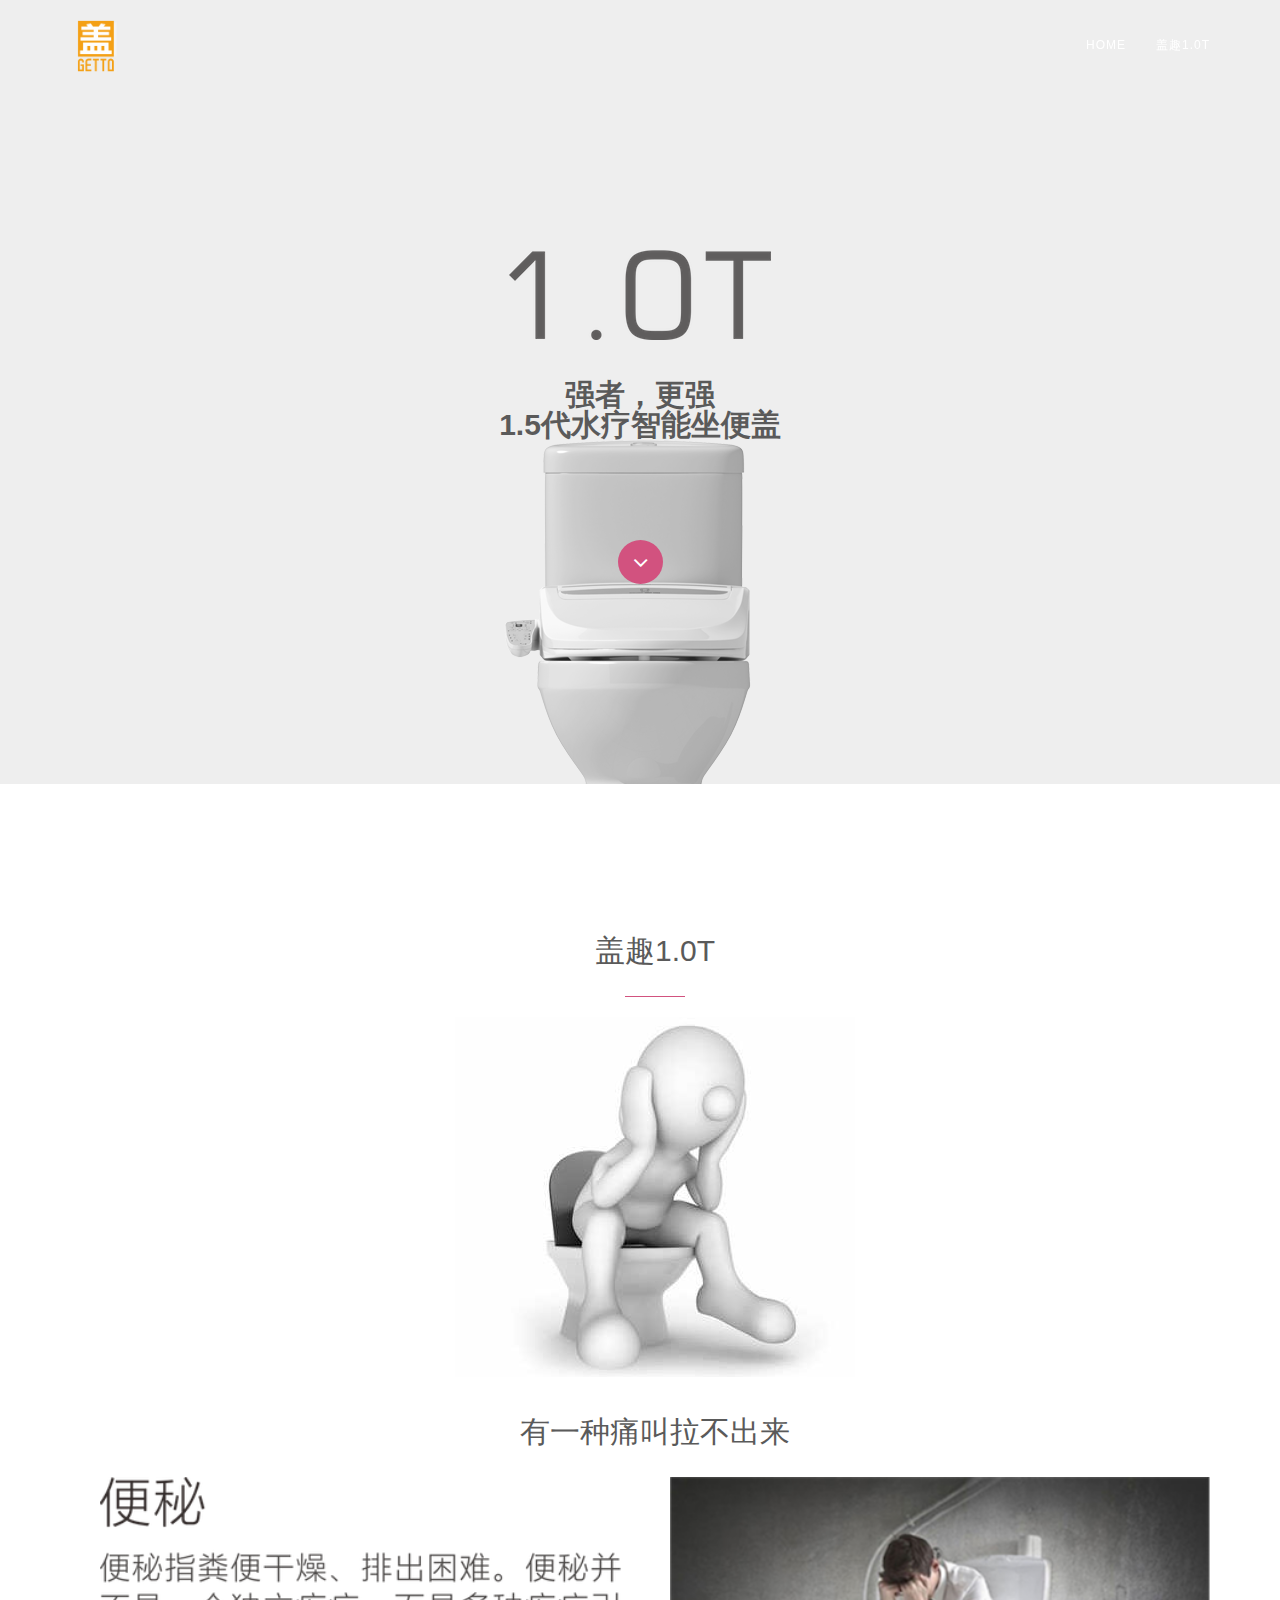
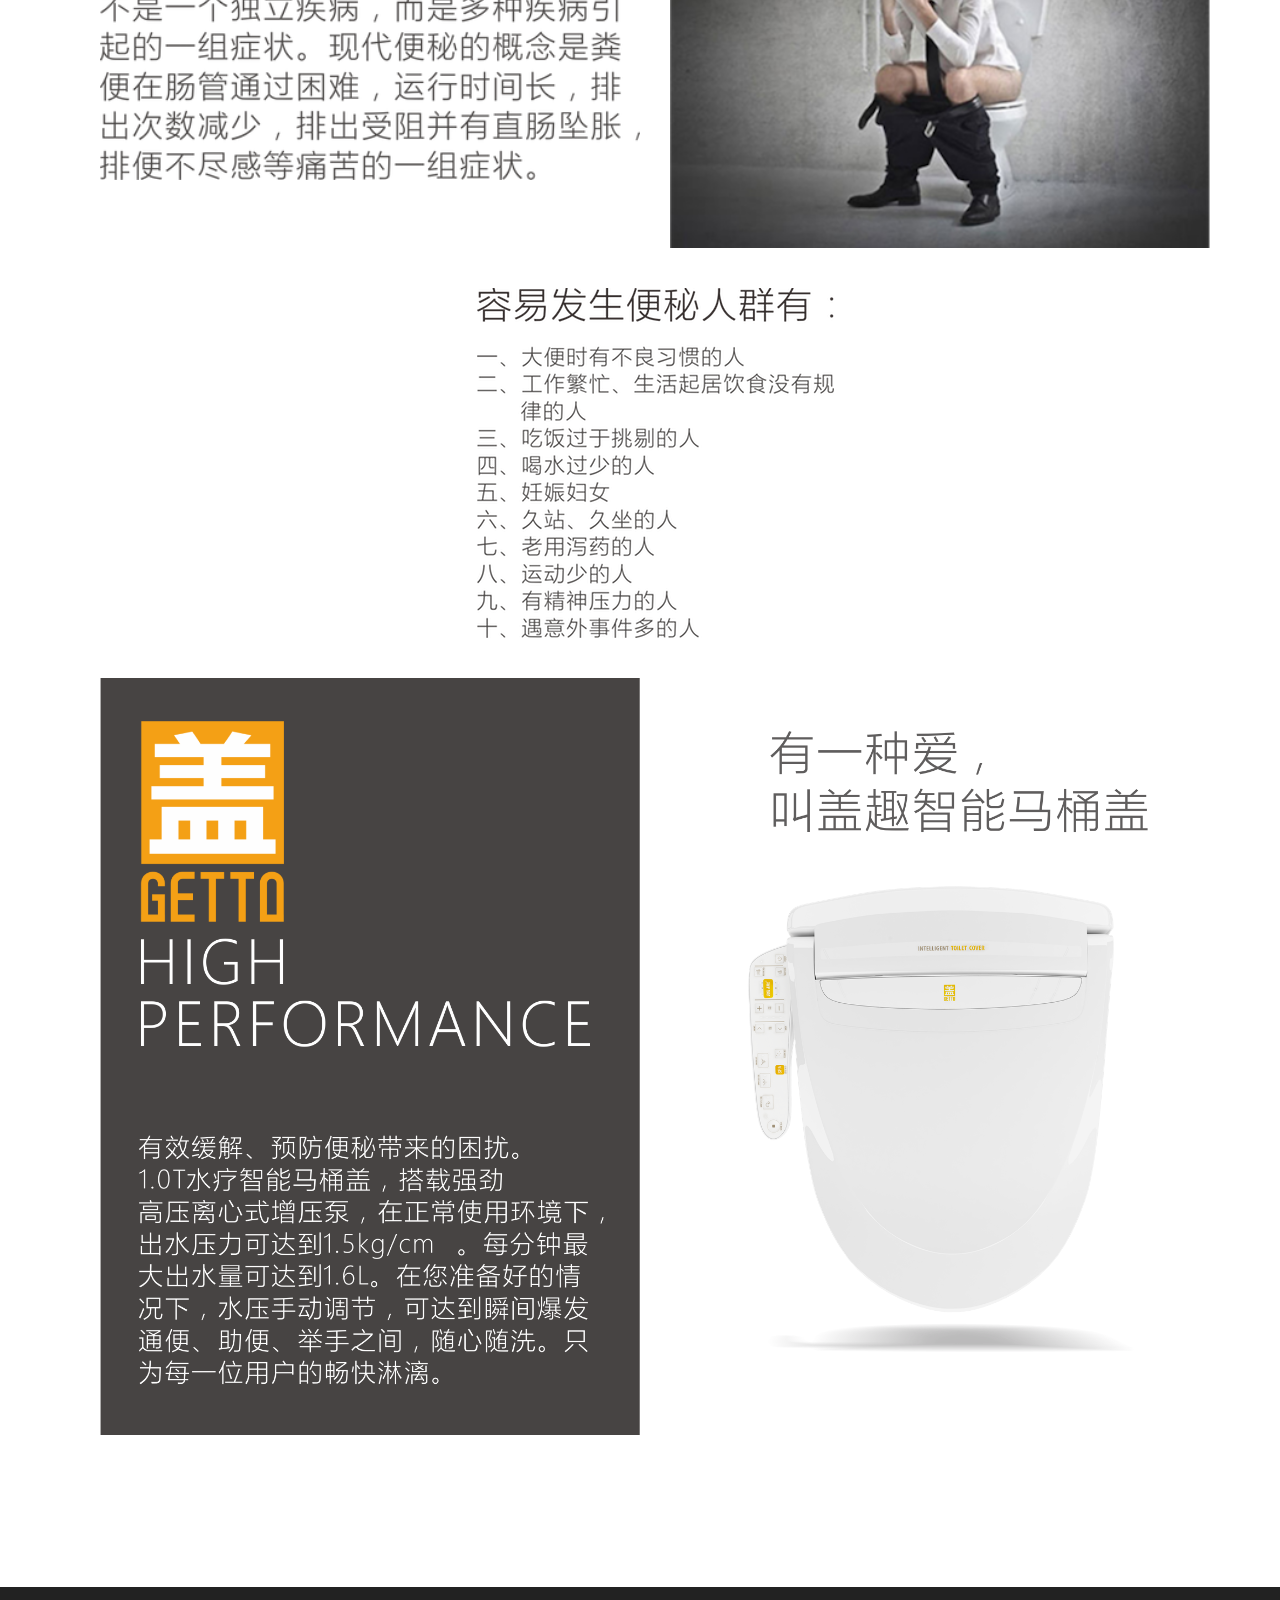
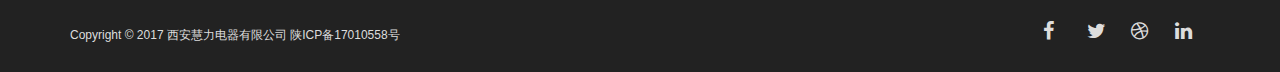
==== commit a92d72d6: "修改footer公司名" ====
--- a/1t.html
+++ b/1t.html
@@ -3,7 +3,7 @@
 <head>
 <meta charset="utf-8">
 <meta name="viewport" content="width=device-width, initial-scale=1">
-<title>盖趣GETTO</title>
+<title>慧力电器</title>
 <meta name="description" content="">
 <meta name="author" content="">
 
@@ -119,7 +119,7 @@
 <nav id="footer">
   <div class="container">
     <div class="pull-left fnav">
-      <p>Copyright &copy; 2017 盖趣</p>
+      <p>Copyright &copy; 2017 西安慧力电器有限公司 陕ICP备17010558号</p>
     </div>
     <div class="pull-right fnav">
       <ul class="footer-social">
--- a/css/style.css
+++ b/css/style.css
@@ -635,7 +635,7 @@
 	margin-bottom: 30px;
 }
 .portfolio-item .hover-bg {
-	height: 260px;
+	/*height: 260px;*/
 	overflow: hidden;
 	position: relative;
 }
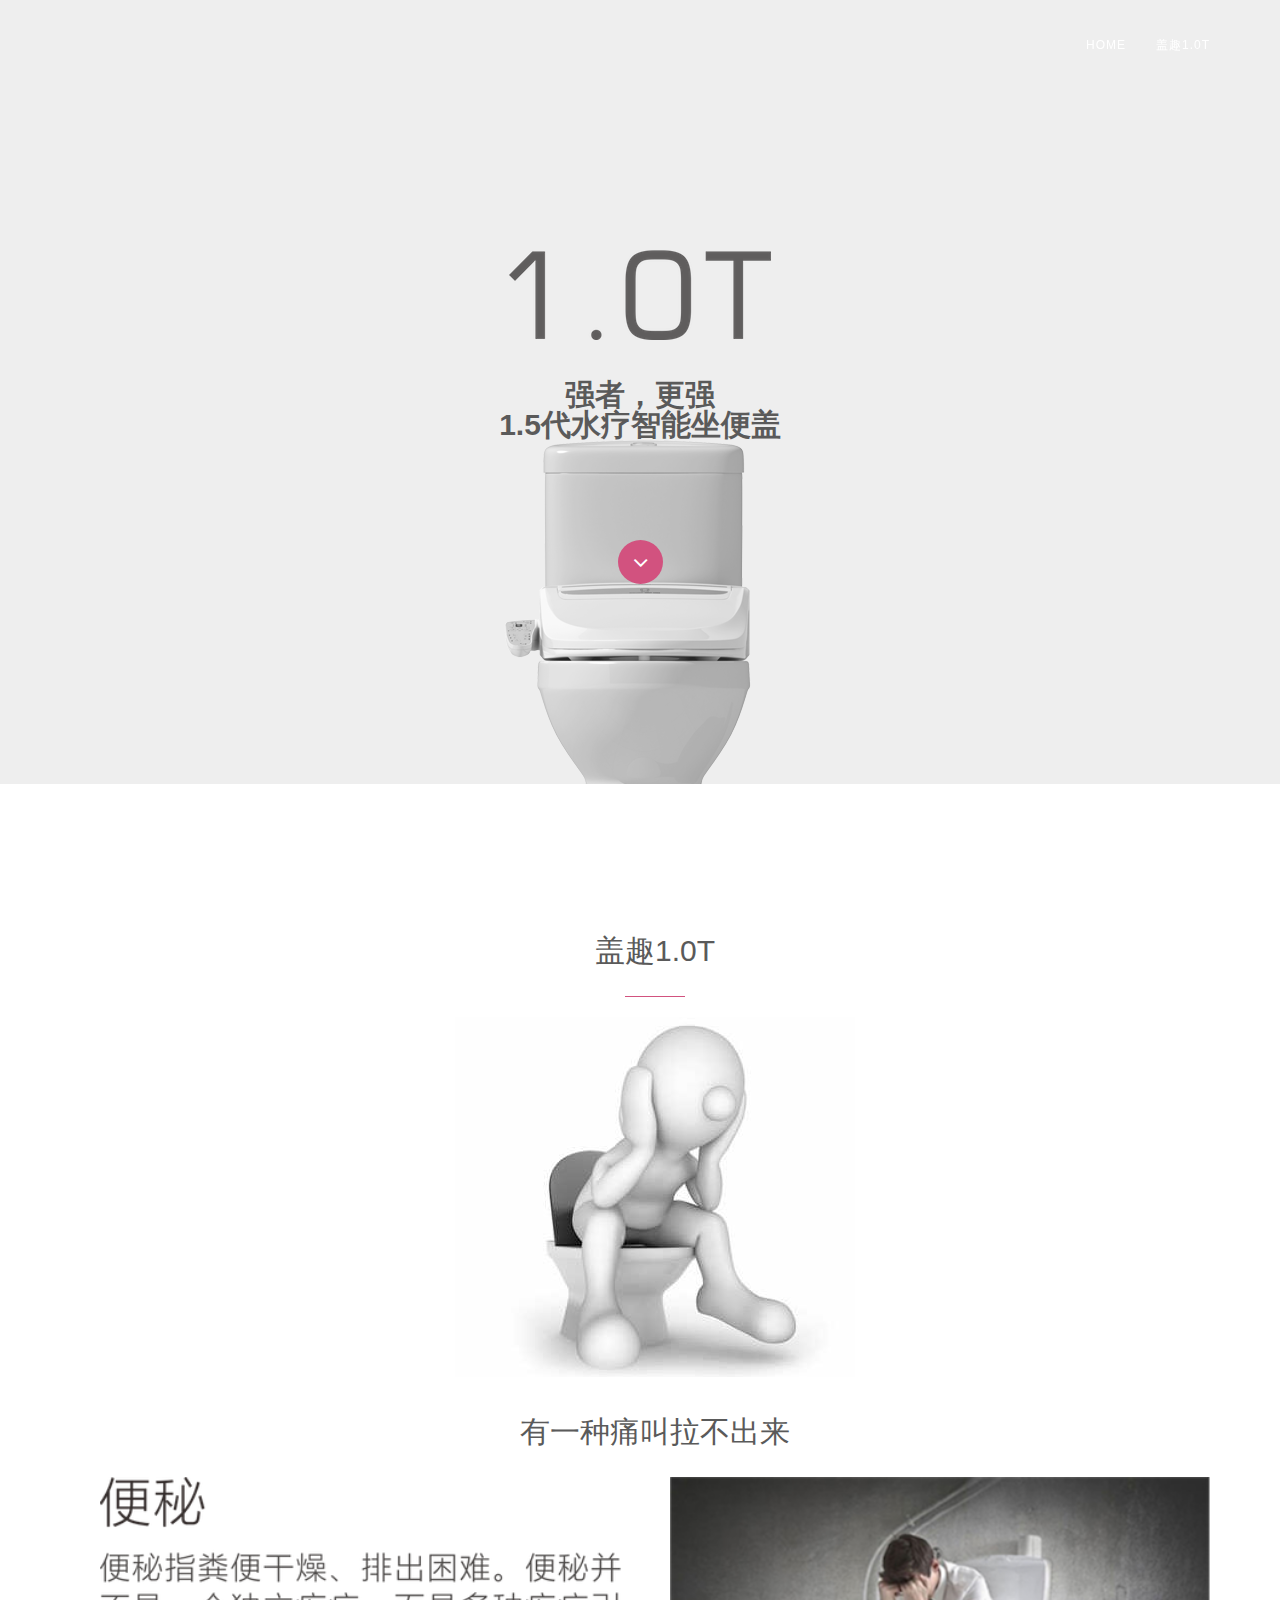
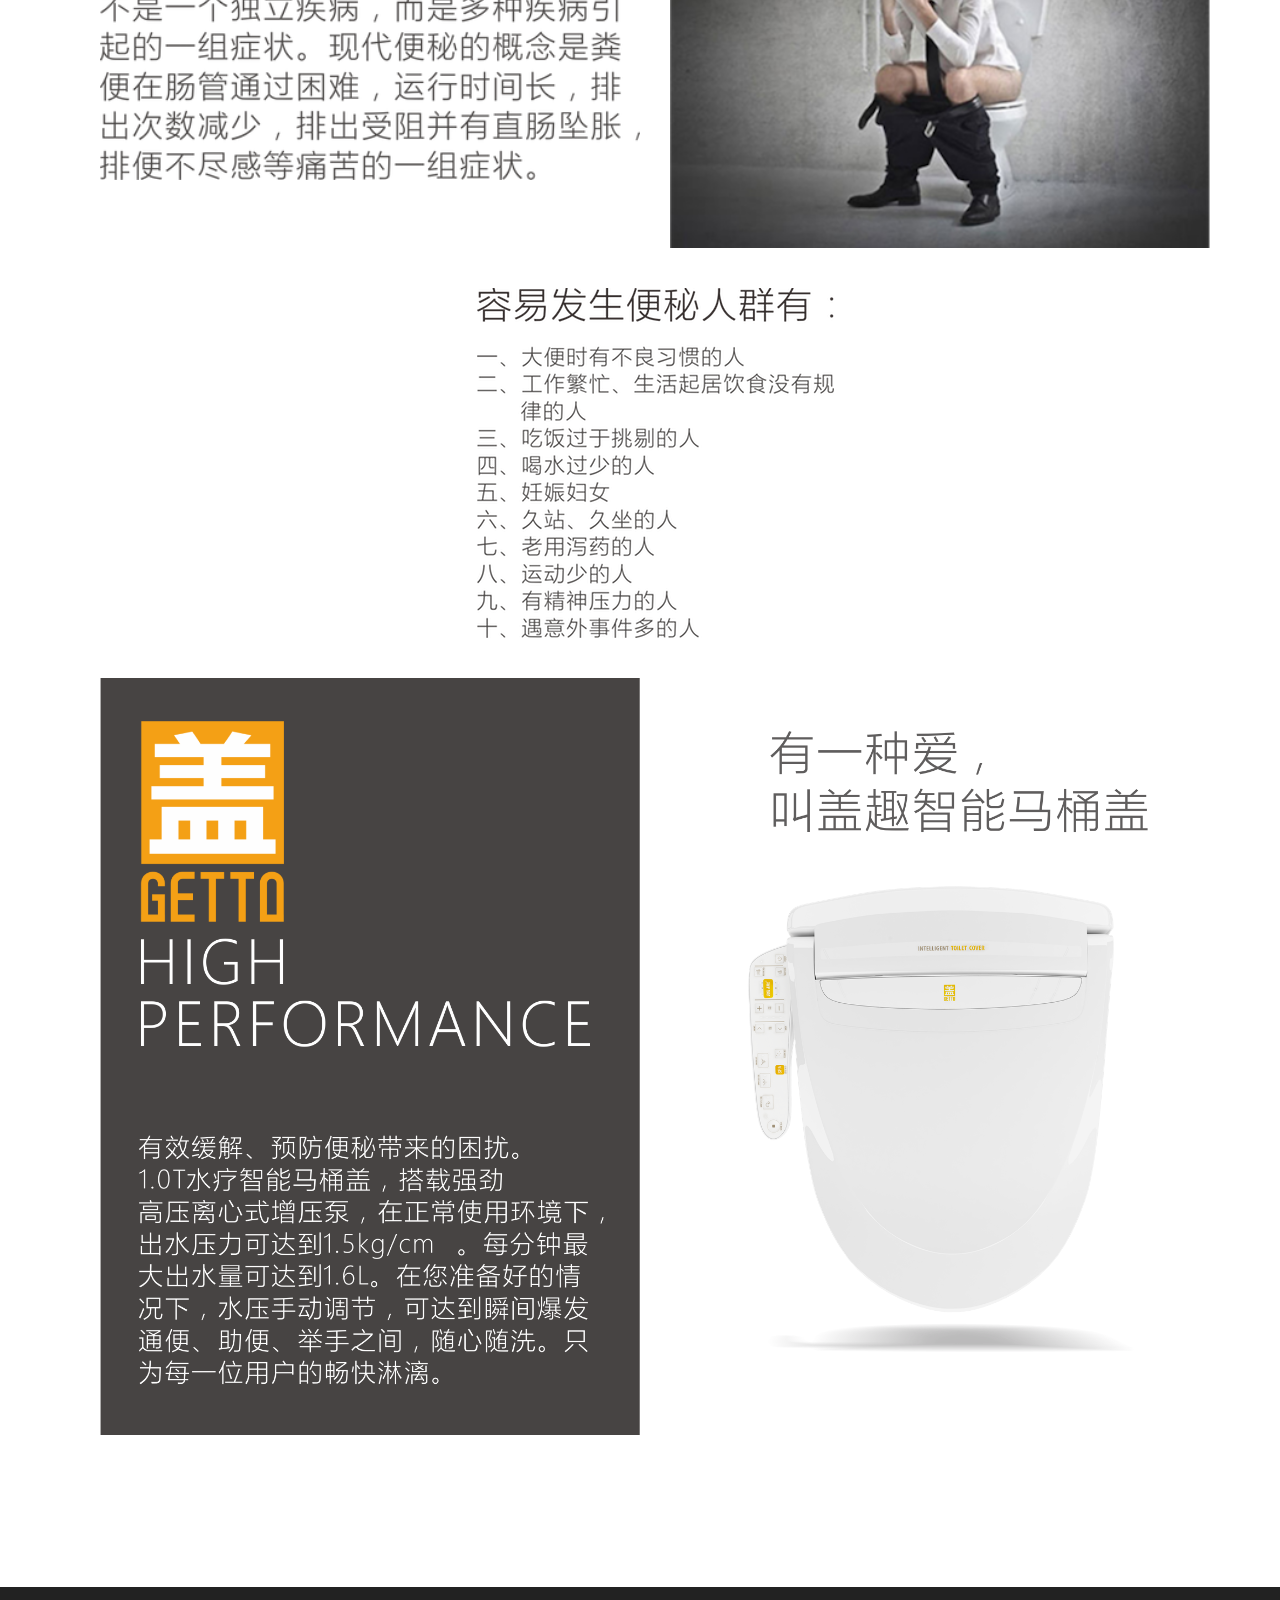
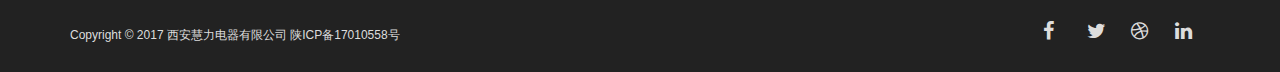
==== commit 9760b779: "修改页面，初审需要" ====
--- a/1t.html
+++ b/1t.html
@@ -47,7 +47,10 @@
     <!-- Brand and toggle get grouped for better mobile display -->
     <div class="navbar-header">
       <button type="button" class="navbar-toggle collapsed" data-toggle="collapse" data-target="#bs-example-navbar-collapse-1"> <span class="sr-only">Toggle navigation</span> <span class="icon-bar"></span> <span class="icon-bar"></span> <span class="icon-bar"></span> </button>
-      <a style="display:inline-block;" href="index.html"><img src="img/logo.png" class="img-responsive" height="60" width="56" ></a></div>
+      <!-- <a style="display:inline-block;" href="index.html">
+        <img src="img/logo.png" class="img-responsive" height="60" width="56" >
+      </a> -->
+    </div>
     
     <!-- Collect the nav links, forms, and other content for toggling -->
     <div class="collapse navbar-collapse" id="bs-example-navbar-collapse-1">
